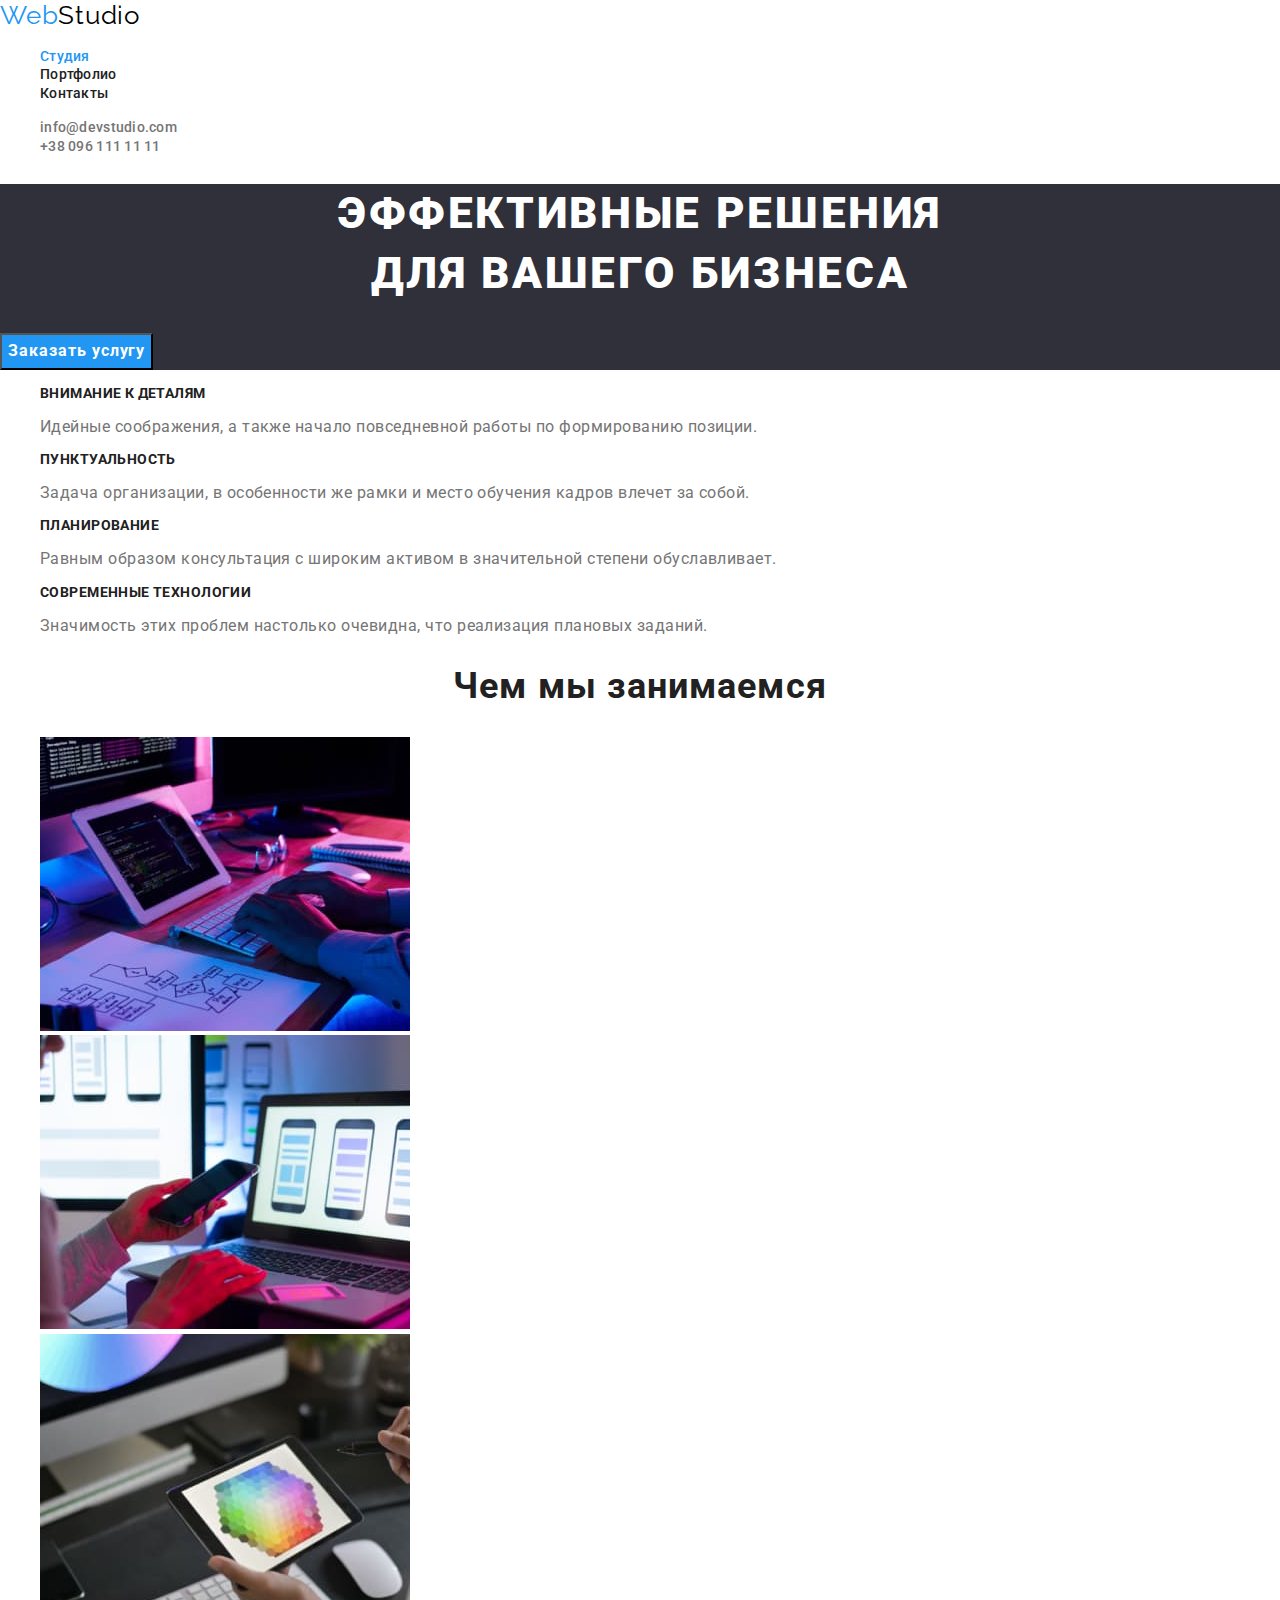
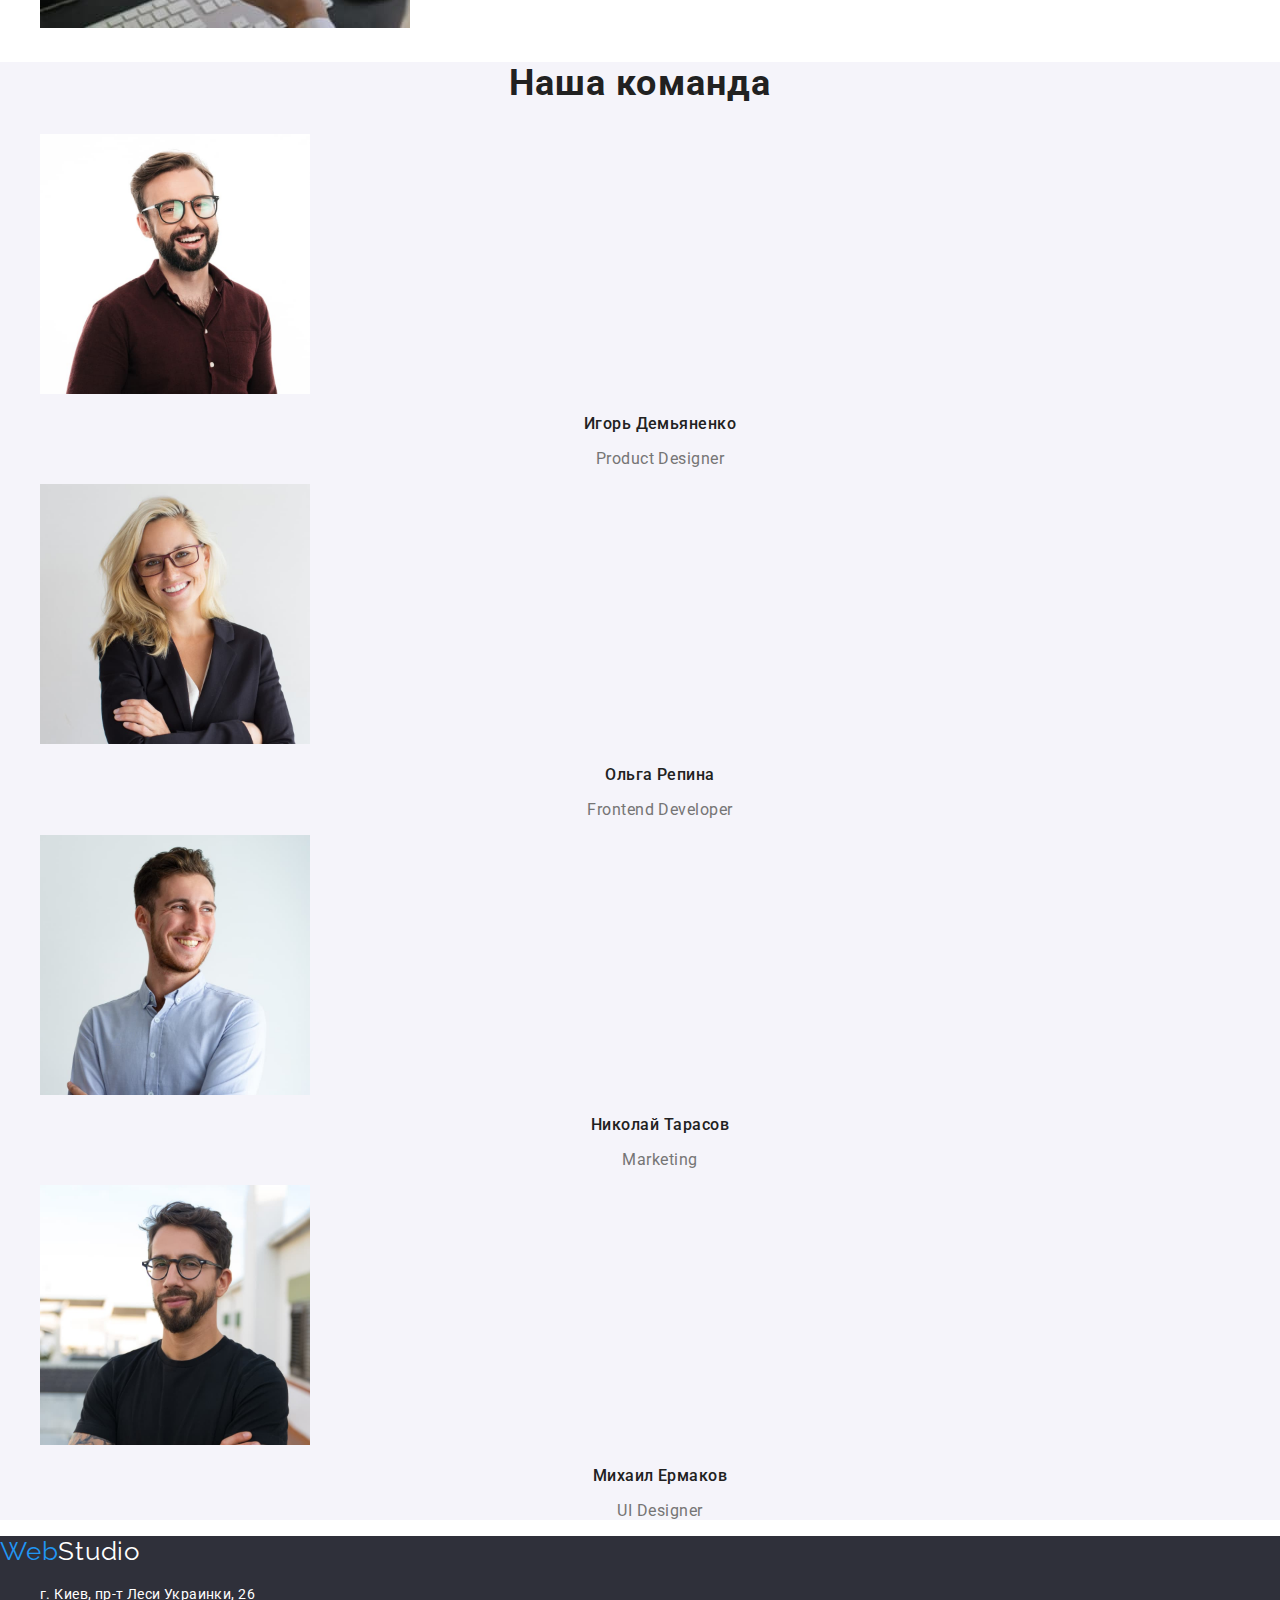
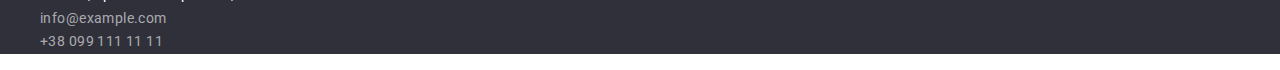
==== index.html @ 6eeeb487 "Перенесено файли із репозиторію  goit-markup-hw-02" ====
<!DOCTYPE html>
<html lang="ru">
  <head>
    <meta charset="UTF-8" />
    <meta http-equiv="X-UA-Compatible" content="IE=edge" />
    <meta name="viewport" content="width=device-width, initial-scale=1.0" />
    <title>Main Page</title>
    <link rel="preconnect" href="https://fonts.gstatic.com" />
    <link
      href="https://fonts.googleapis.com/css2?family=Raleway:wght@700&family=Roboto:wght@400;500;700;900&display=swap"
      rel="stylesheet"
    />
    <link
      rel="stylesheet"
      href="https://cdnjs.cloudflare.com/ajax/libs/modern-normalize/1.0.0/modern-normalize.min.css"
    />
    <link rel="stylesheet" href="./css/styles.css" />
  </head>
  <body>
    <!-- Верхняя линия - Шапка -->
    <header class="nav-header">
      <nav>
        <a href="./index.html" class="link-logo" lang="en">Web<span class="logo-header">Studio</span></a>

        <ul class="list">
          <li><a class="link-nav current" href="">Студия</a></li>
          <li><a class="link-nav" href="./portfolio.html">Портфолио</a></li>
          <li><a class="link-nav" href="">Контакты</a></li>
        </ul>
      </nav>

      <ul class="list">
        <li><a class="link-header" href="mailto:info@devstudio.com">info@devstudio.com</a></li>
        <li><a class="link-header" href="tel:+380961111111">+38 096 111 11 11</a></li>
      </ul>
    </header>
    <main>
      <!-- Герой -->
      <section class="hero-section">
        <h1 class="hero-title">Эффективные решения<br /><span class="white-space">для вашего бизнеса</span></h1>
        <button class="studio-button" type="button">Заказать услугу</button>
      </section>

      <!-- Особенности -->
      <section class="features-section">
        <h2 class="visually-hidden">Особенности</h2>
        <ul class="list">
          <li>
            <h3 class="features-list-title">Внимание к деталям</h3>
            <p class="features-text">
              Идейные соображения, а также начало повседневной работы по формированию позиции.
            </p>
          </li>
          <li>
            <h3 class="features-list-title">Пунктуальность</h3>
            <p class="features-text">
              Задача организации, в особенности же рамки и место обучения кадров влечет за собой.
            </p>
          </li>
          <li>
            <h3 class="features-list-title">Планирование</h3>
            <p class="features-text">
              Равным образом консультация с широким активом в значительной степени обуславливает.
            </p>
          </li>
          <li>
            <h3 class="features-list-title">Современные технологии</h3>
            <p class="features-text">Значимость этих проблем настолько очевидна, что реализация плановых заданий.</p>
          </li>
        </ul>
      </section>

      <!-- Чем мы занимаемся -->
      <section class="work-section">
        <h2 class="work-title">Чем мы занимаемся</h2>
        <ul class="list">
          <li>
            <img src="./images/about/box1.jpg" alt="Пишем программы" width="370" />
          </li>
          <li>
            <img src="./images/about/box2.jpg" alt="Тестируем программы" width="370" />
          </li>
          <li>
            <img src="./images/about/box3.jpg" alt="Внедряем программы в эксплуатацию" width="370" />
          </li>
        </ul>
      </section>

      <!-- Наша команда -->
      <section class="team-section">
        <h2 class="team-title">Наша команда</h2>
        <ul class="list">
          <li>
            <img src="./images/team/product_designer_igor.jpg" alt="Игорь Демьяненко Product Designer" width="270" />
            <h3 class="team-title-list">Игорь Демьяненкo</h3>
            <p class="team-text">Product Designer</p>
          </li>
          <li>
            <img src="./images/team/frontend_developer_olga.jpg" alt="Ольга Репина Frontend Developer" width="270" />
            <h3 class="team-title-list">Ольга Репина</h3>
            <p class="team-text">Frontend Developer</p>
          </li>
          <li>
            <img src="./images/team/marketing_nikolay.jpg" alt="Николай Тарасов Marketing" width="270" />
            <h3 class="team-title-list">Николай Тарасов</h3>
            <p class="team-text">Marketing</p>
          </li>
          <li>
            <img src="./images/team/ui_designer_mihail.jpg" alt="Михаил Ермаков UI Designer" width="270" />
            <h3 class="team-title-list">Михаил Ермаков</h3>
            <p class="team-text">UI Designer</p>
          </li>
        </ul>
      </section>
    </main>
    <!-- Подвал -->
    <footer class="footer">
      <a href="./index.html" class="link-logo" lang="en">Web<span class="logo-footer">Studio</span></a>
      <address>
        <ul class="list">
          <li>
            <a class="address" href="https://goo.gl/maps/Poxogy9ZwxsRHQay8" target="_blank"
              >г. Киев, пр-т Леси Украинки, 26</a
            >
          </li>
          <li><a class="link-footer" href="mailto:info@example.com">info@example.com</a></li>
          <li><a class="link-footer" href="tel:+380991111111">+38 099 111 11 11</a></li>
        </ul>
      </address>
    </footer>
  </body>
</html>
---- css/styles.css ----
:root {
  --main-text-cl: #757575;
  --title-text-cl: #212121;
  --logo-text-cl: #000000;
  --alt-text-cl: #ffffff;
  --secondary-text-cl: rgba(255, 255, 255, 0.6);
  --accent-cl: #2196f3;

  --primary-bg-cl: #ffffff;
  --accent-bg-cl: #f5f4fa;
  --black-bg-cl: #2f303a;

  --main-font: 'Roboto', sans-serif;
  --logo-font: 'Raleway', sans-serif;
}

body {
  font-family: var(--main-font);
  /* font-size: 14px;
  line-height: 1.71; */
  letter-spacing: 0.03em;
  color: var(--main-text-cl);
  background-color: var(--primary-bg-color);
}

/* Верхняя линия - Шапка */
.nav-header {
  background-color: var(--primary-bg-cl);
}

.link-logo {
  font-family: var(--logo-font);
  font-size: 26px;
  line-height: 1.19;
  letter-spacing: 0.03em;
  text-decoration: none;
  color: var(--accent-cl);
}

.logo-header {
  color: var(--logo-text-cl);
}

.logo-footer {
  color: var(--alt-text-cl);
}

.list {
  list-style: none;
}

.link-nav,
.link-header {
  font-weight: 500;
  font-size: 14px;
  line-height: 1.14;
  letter-spacing: 0.02em;
  color: var(--title-text-cl);
  text-decoration: none;
}

.link-header {
  color: var(--main-text-cl);
}

.link-nav:hover,
.link-nav:focus,
.link-header:hover,
.link-header:focus {
  color: var(--accent-cl);
}

.list .link-nav.current {
  color: var(--accent-cl);
}

/* Герой */
.hero-section {
  background-color: var(--black-bg-cl);
}

.hero-title {
  font-weight: 900;
  font-size: 44px;
  line-height: 1.36;
  text-align: center;
  letter-spacing: 0.06em;
  text-transform: uppercase;
  color: var(--alt-text-cl);
}

.white-space {
  white-space: nowrap;
}

.studio-button {
  font-family: inherit;
  font-weight: 700;
  font-size: 16px;
  line-height: 1.88;
  display: flex;
  align-items: center;
  text-align: center;
  letter-spacing: 0.06em;
  color: var(--alt-text-cl);
  background-color: var(--accent-cl);
  cursor: pointer;
}

/* Особенности */

.visually-hidden {
  position: absolute !important;
  clip: rect(1px 1px 1px 1px);
  clip: rect(1px, 1px, 1px, 1px);
  padding: 0 !important;
  border: 0 !important;
  height: 1px !important;
  width: 1px !important;
  overflow: hidden;
}

.features-list-title {
  font-weight: 700;
  font-size: 14px;
  line-height: 1.14;
  letter-spacing: 0.03em;
  color: var(--title-text-cl);
  text-transform: uppercase;
}
.text1 {
  font-weight: 400;
  font-size: 14px;
  line-height: 1.71;
  letter-spacing: 0.03em;
  color: var(--main-text-cl);
}

/* Чем мы занимаемся */

.work-title,
.team-title {
  font-weight: 700;
  font-size: 36px;
  line-height: 1.17;
  text-align: center;
  letter-spacing: 0.03em;
  color: var(--title-text-cl);
}

/* Наша команда */
.team-section {
  background-color: var(--accent-bg-cl);
}

.team-title-list {
  font-weight: 500;
  font-size: 16px;
  line-height: 1.19;
  text-align: center;
  letter-spacing: 0.03em;
  color: var(--title-text-cl);
}

.team-text {
  font-size: 16px;
  line-height: 1.19;
  text-align: center;
  letter-spacing: 0.03em;
  color: var(--main-text-cl);
}

/* Подвал */
.footer {
  background-color: var(--black-bg-cl);
}

.address {
  font-style: normal;
  font-weight: 400;
  font-size: 14px;
  line-height: 1.71;
  letter-spacing: 0.03em;
  color: var(--alt-text-cl);
  text-decoration: none;
}

.address:hover,
.address:focus {
  color: var(--accent-cl);
}

.link-footer {
  font-style: normal;
  font-weight: 400;
  font-size: 14px;
  line-height: 1.71;
  letter-spacing: 0.03em;
  color: rgba(255, 255, 255, 0.6);
  text-decoration: none;
}

.link-footer:hover,
.link-footer:focus {
  color: var(--accent-cl);
}

/* PORTFOLIO */
.name-work {
  font-weight: 700;
  font-size: 18px;
  line-height: 2;
  letter-spacing: 0.06em;
  color: var(--title-text-cl);
}

.portfolio-name {
  font-weight: 400;
  font-size: 16px;
  line-height: 1.9;
  letter-spacing: 0.03em;
  color: var(--main-text-cl);
}

.button-portfolio {
  font-weight: 500;
  font-size: 16px;
  line-height: 1.63;
  text-align: center;
  letter-spacing: 0.03em;
  color: var(--title-text-cl);
  background-color: var(--accent-bg-cl);
  cursor: pointer;
}

.list .button-portfolio.actively {
  color: var(--alt-text-cl);
  background-color: var(--accent-cl);
}

.button-portfolio:hover,
.button-portfolio:focus {
  background-color: var(--accent-cl);
  color: var(--alt-text-cl);
}
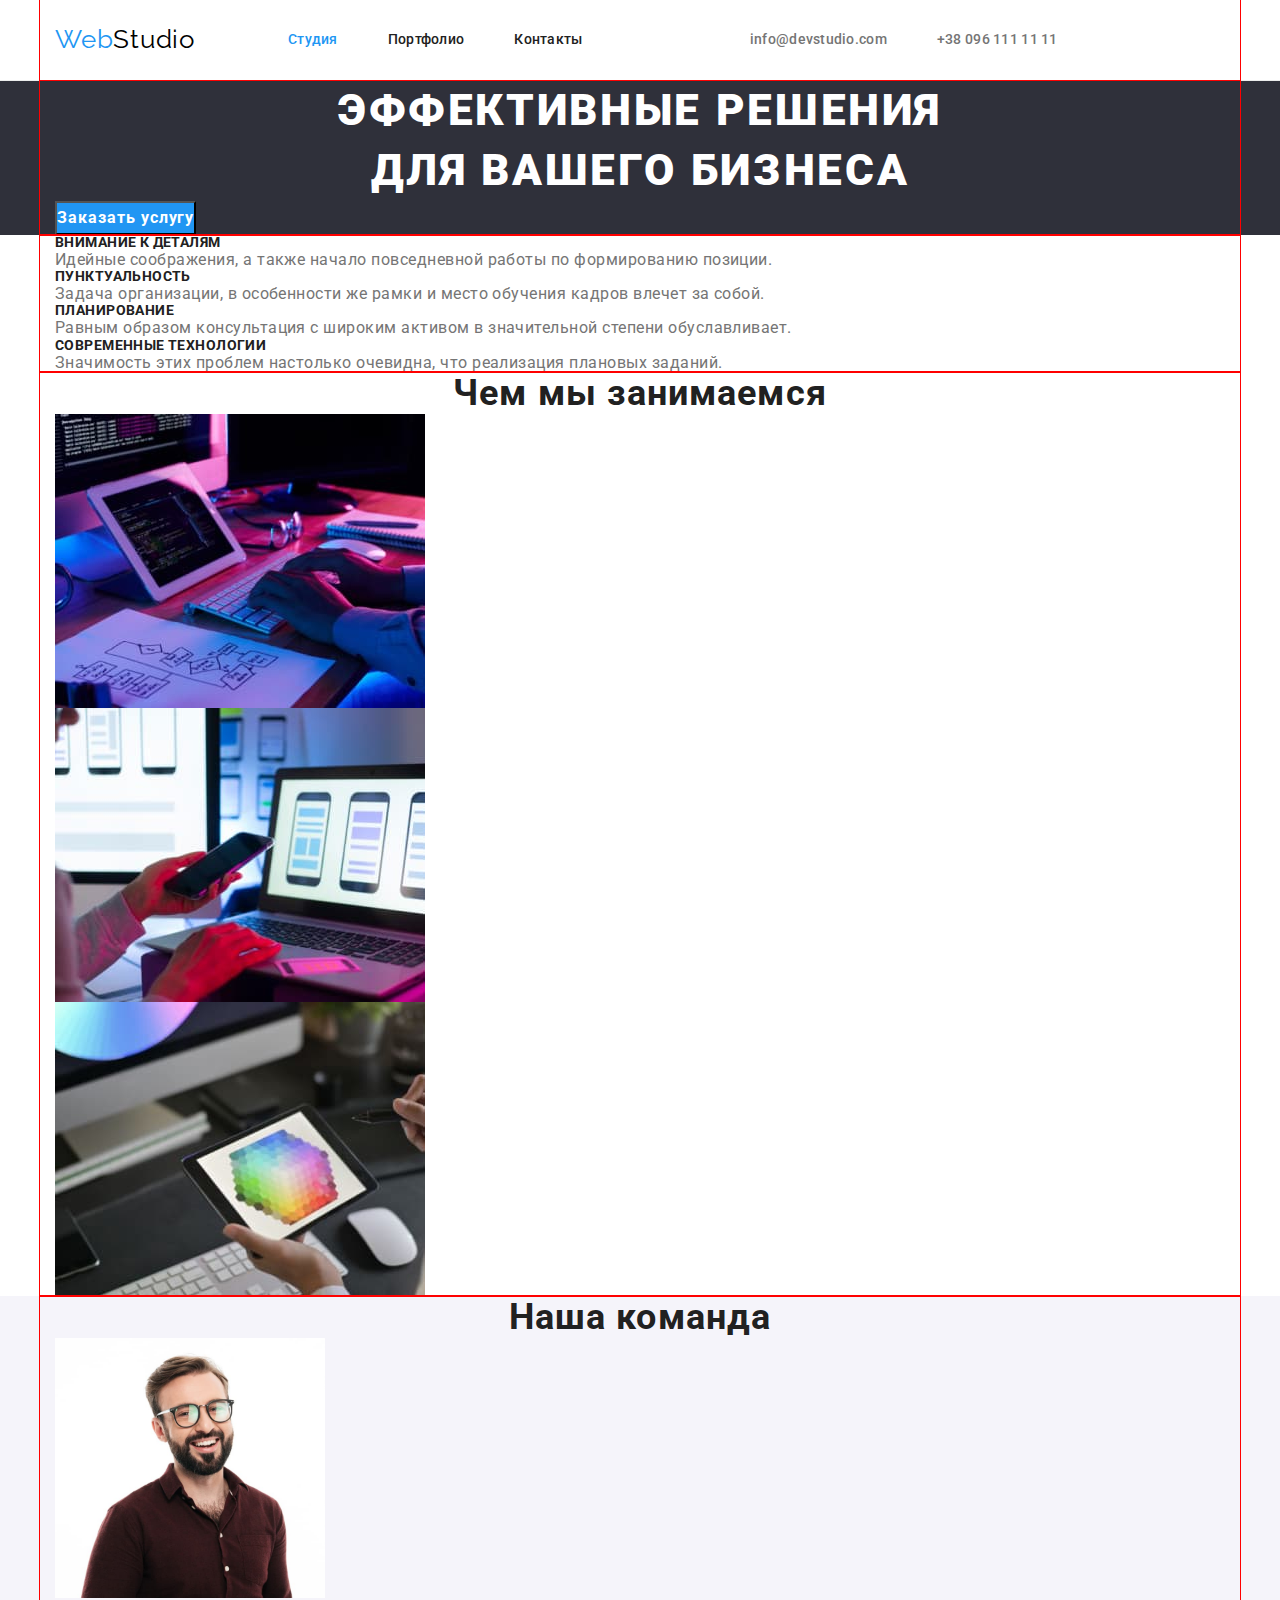
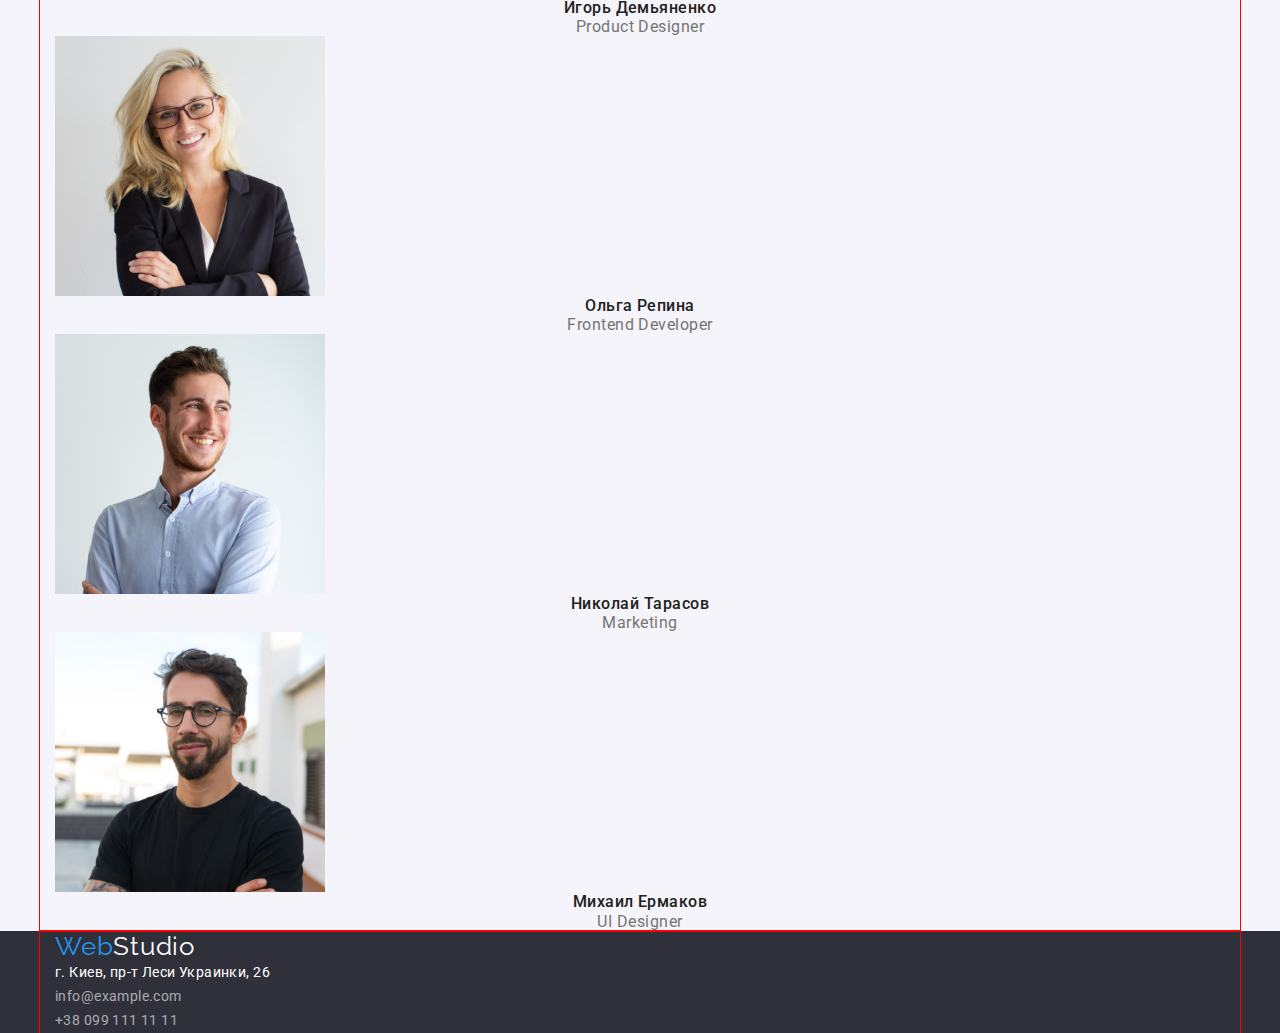
==== commit 05c0087b: "Внесено зміни у секцію header." ====
--- a/index.html
+++ b/index.html
@@ -16,117 +16,131 @@
     />
     <link rel="stylesheet" href="./css/styles.css" />
   </head>
+
   <body>
-    <!-- Верхняя линия - Шапка -->
+    <!-- ВЕРХНЯЯ ЛИНИЯ - ШАПКА -->
     <header class="nav-header">
-      <nav>
+      <div class="container main-nav">
         <a href="./index.html" class="link-logo" lang="en">Web<span class="logo-header">Studio</span></a>
 
-        <ul class="list">
-          <li><a class="link-nav current" href="">Студия</a></li>
-          <li><a class="link-nav" href="./portfolio.html">Портфолио</a></li>
-          <li><a class="link-nav" href="">Контакты</a></li>
+        <nav>
+          <ul class="list site-nav">
+            <li class="item"><a class="link-nav current" href="">Студия</a></li>
+            <li class="item"><a class="link-nav" href="./portfolio.html">Портфолио</a></li>
+            <li class="item"><a class="link-nav" href="">Контакты</a></li>
+          </ul>
+        </nav>
+
+        <ul class="list list-contact">
+          <li class="item"><a class="link-header" href="mailto:info@devstudio.com">info@devstudio.com</a></li>
+          <li class="item"><a class="link-header" href="tel:+380961111111">+38 096 111 11 11</a></li>
         </ul>
-      </nav>
+      </div>
+    </header>
 
-      <ul class="list">
-        <li><a class="link-header" href="mailto:info@devstudio.com">info@devstudio.com</a></li>
-        <li><a class="link-header" href="tel:+380961111111">+38 096 111 11 11</a></li>
-      </ul>
-    </header>
     <main>
       <!-- Герой -->
       <section class="hero-section">
-        <h1 class="hero-title">Эффективные решения<br /><span class="white-space">для вашего бизнеса</span></h1>
-        <button class="studio-button" type="button">Заказать услугу</button>
+        <div class="container">
+          <h1 class="hero-title">Эффективные решения<br /><span class="white-space">для вашего бизнеса</span></h1>
+          <button class="studio-button" type="button">Заказать услугу</button>
+        </div>
       </section>
 
       <!-- Особенности -->
       <section class="features-section">
-        <h2 class="visually-hidden">Особенности</h2>
-        <ul class="list">
-          <li>
-            <h3 class="features-list-title">Внимание к деталям</h3>
-            <p class="features-text">
-              Идейные соображения, а также начало повседневной работы по формированию позиции.
-            </p>
-          </li>
-          <li>
-            <h3 class="features-list-title">Пунктуальность</h3>
-            <p class="features-text">
-              Задача организации, в особенности же рамки и место обучения кадров влечет за собой.
-            </p>
-          </li>
-          <li>
-            <h3 class="features-list-title">Планирование</h3>
-            <p class="features-text">
-              Равным образом консультация с широким активом в значительной степени обуславливает.
-            </p>
-          </li>
-          <li>
-            <h3 class="features-list-title">Современные технологии</h3>
-            <p class="features-text">Значимость этих проблем настолько очевидна, что реализация плановых заданий.</p>
-          </li>
-        </ul>
+        <div class="container">
+          <h2 class="visually-hidden">Особенности</h2>
+          <ul class="list">
+            <li>
+              <h3 class="features-list-title">Внимание к деталям</h3>
+              <p class="features-text">
+                Идейные соображения, а также начало повседневной работы по формированию позиции.
+              </p>
+            </li>
+            <li>
+              <h3 class="features-list-title">Пунктуальность</h3>
+              <p class="features-text">
+                Задача организации, в особенности же рамки и место обучения кадров влечет за собой.
+              </p>
+            </li>
+            <li>
+              <h3 class="features-list-title">Планирование</h3>
+              <p class="features-text">
+                Равным образом консультация с широким активом в значительной степени обуславливает.
+              </p>
+            </li>
+            <li>
+              <h3 class="features-list-title">Современные технологии</h3>
+              <p class="features-text">Значимость этих проблем настолько очевидна, что реализация плановых заданий.</p>
+            </li>
+          </ul>
+        </div>
       </section>
 
       <!-- Чем мы занимаемся -->
       <section class="work-section">
-        <h2 class="work-title">Чем мы занимаемся</h2>
-        <ul class="list">
-          <li>
-            <img src="./images/about/box1.jpg" alt="Пишем программы" width="370" />
-          </li>
-          <li>
-            <img src="./images/about/box2.jpg" alt="Тестируем программы" width="370" />
-          </li>
-          <li>
-            <img src="./images/about/box3.jpg" alt="Внедряем программы в эксплуатацию" width="370" />
-          </li>
-        </ul>
+        <div class="container">
+          <h2 class="work-title">Чем мы занимаемся</h2>
+          <ul class="list">
+            <li>
+              <img src="./images/about/box1.jpg" alt="Пишем программы" width="370" />
+            </li>
+            <li>
+              <img src="./images/about/box2.jpg" alt="Тестируем программы" width="370" />
+            </li>
+            <li>
+              <img src="./images/about/box3.jpg" alt="Внедряем программы в эксплуатацию" width="370" />
+            </li>
+          </ul>
+        </div>
       </section>
 
       <!-- Наша команда -->
       <section class="team-section">
-        <h2 class="team-title">Наша команда</h2>
-        <ul class="list">
-          <li>
-            <img src="./images/team/product_designer_igor.jpg" alt="Игорь Демьяненко Product Designer" width="270" />
-            <h3 class="team-title-list">Игорь Демьяненкo</h3>
-            <p class="team-text">Product Designer</p>
-          </li>
-          <li>
-            <img src="./images/team/frontend_developer_olga.jpg" alt="Ольга Репина Frontend Developer" width="270" />
-            <h3 class="team-title-list">Ольга Репина</h3>
-            <p class="team-text">Frontend Developer</p>
-          </li>
-          <li>
-            <img src="./images/team/marketing_nikolay.jpg" alt="Николай Тарасов Marketing" width="270" />
-            <h3 class="team-title-list">Николай Тарасов</h3>
-            <p class="team-text">Marketing</p>
-          </li>
-          <li>
-            <img src="./images/team/ui_designer_mihail.jpg" alt="Михаил Ермаков UI Designer" width="270" />
-            <h3 class="team-title-list">Михаил Ермаков</h3>
-            <p class="team-text">UI Designer</p>
-          </li>
-        </ul>
+        <div class="container">
+          <h2 class="team-title">Наша команда</h2>
+          <ul class="list">
+            <li>
+              <img src="./images/team/product_designer_igor.jpg" alt="Игорь Демьяненко Product Designer" width="270" />
+              <h3 class="team-title-list">Игорь Демьяненкo</h3>
+              <p class="team-text">Product Designer</p>
+            </li>
+            <li>
+              <img src="./images/team/frontend_developer_olga.jpg" alt="Ольга Репина Frontend Developer" width="270" />
+              <h3 class="team-title-list">Ольга Репина</h3>
+              <p class="team-text">Frontend Developer</p>
+            </li>
+            <li>
+              <img src="./images/team/marketing_nikolay.jpg" alt="Николай Тарасов Marketing" width="270" />
+              <h3 class="team-title-list">Николай Тарасов</h3>
+              <p class="team-text">Marketing</p>
+            </li>
+            <li>
+              <img src="./images/team/ui_designer_mihail.jpg" alt="Михаил Ермаков UI Designer" width="270" />
+              <h3 class="team-title-list">Михаил Ермаков</h3>
+              <p class="team-text">UI Designer</p>
+            </li>
+          </ul>
+        </div>
       </section>
     </main>
     <!-- Подвал -->
     <footer class="footer">
-      <a href="./index.html" class="link-logo" lang="en">Web<span class="logo-footer">Studio</span></a>
-      <address>
-        <ul class="list">
-          <li>
-            <a class="address" href="https://goo.gl/maps/Poxogy9ZwxsRHQay8" target="_blank"
-              >г. Киев, пр-т Леси Украинки, 26</a
-            >
-          </li>
-          <li><a class="link-footer" href="mailto:info@example.com">info@example.com</a></li>
-          <li><a class="link-footer" href="tel:+380991111111">+38 099 111 11 11</a></li>
-        </ul>
-      </address>
+      <div class="container">
+        <a href="./index.html" class="link-logo" lang="en">Web<span class="logo-footer">Studio</span></a>
+        <address>
+          <ul class="list">
+            <li>
+              <a class="address" href="https://goo.gl/maps/Poxogy9ZwxsRHQay8" target="_blank"
+                >г. Киев, пр-т Леси Украинки, 26</a
+              >
+            </li>
+            <li><a class="link-footer" href="mailto:info@example.com">info@example.com</a></li>
+            <li><a class="link-footer" href="tel:+380991111111">+38 099 111 11 11</a></li>
+          </ul>
+        </address>
+      </div>
     </footer>
   </body>
 </html>
--- a/css/styles.css
+++ b/css/styles.css
@@ -10,6 +10,8 @@
   --accent-bg-cl: #f5f4fa;
   --black-bg-cl: #2f303a;
 
+  --border-header-box: #ececec;
+
   --main-font: 'Roboto', sans-serif;
   --logo-font: 'Raleway', sans-serif;
 }
@@ -20,12 +22,103 @@
   line-height: 1.71; */
   letter-spacing: 0.03em;
   color: var(--main-text-cl);
-  background-color: var(--primary-bg-color);
-}
-
-/* Верхняя линия - Шапка */
+  background-color: var(--primary-bg-cl);
+}
+
+html {
+  box-sizing: border-box;
+}
+
+*,
+*::after,
+*::before {
+  box-sizing: inherit;
+  padding: 0;
+  margin: 0;
+}
+
+h1,
+h2,
+h3,
+h4,
+h5,
+h6,
+p {
+  margin: 0;
+}
+
+.list {
+  list-style: none;
+}
+
+img {
+  display: block;
+  max-width: 100%;
+  height: auto;
+}
+
+.container {
+  width: 1200px;
+  padding-left: 15px;
+  padding-right: 15px;
+  margin-left: auto;
+  margin-right: auto;
+  outline: 1px solid red;
+}
+
+/* ВЕРХНЯЯ ЛИНИЯ - ШАПКА - HEADER */
 .nav-header {
   background-color: var(--primary-bg-cl);
+  border-bottom: 1px solid var(--border-header-box);
+}
+
+.main-nav {
+  display: flex;
+  align-items: center;
+}
+
+.site-nav {
+  display: flex;
+  margin-left: 93px;
+  align-items: center;
+}
+
+/* 1-й спосіб відступу елементів один від одного */
+/* .site-nav .item:not(:last-child) {
+  margin-right: 50px;
+} */
+
+/* 2-й спосіб відступу елементів один від одного */
+.site-nav .item + .item {
+  margin-left: 50px;
+}
+
+.site-nav .link-nav {
+  display: block;
+  padding-top: 32px;
+  padding-bottom: 32px;
+}
+
+.list-contact {
+  display: flex;
+  align-items: center;
+  margin: auto;
+}
+
+/* 1-й спосіб відступу елементів один від одного */
+/* .list-contact .item:not(:last-child) {
+  margin-right: 50px;
+} */
+
+/* 2-й спосіб відступу елементів один від одного */
+.list-contact .item + .item {
+  margin-left: 50px;
+}
+
+.list-contact .link-header {
+  display: block;
+  padding-top: 32px;
+  padding-bottom: 32px;
 }
 
 .link-logo {
@@ -35,6 +128,8 @@
   letter-spacing: 0.03em;
   text-decoration: none;
   color: var(--accent-cl);
+  padding-top: 24px;
+  padding-bottom: 25px;
 }
 
 .logo-header {
@@ -43,10 +138,6 @@
 
 .logo-footer {
   color: var(--alt-text-cl);
-}
-
-.list {
-  list-style: none;
 }
 
 .link-nav,
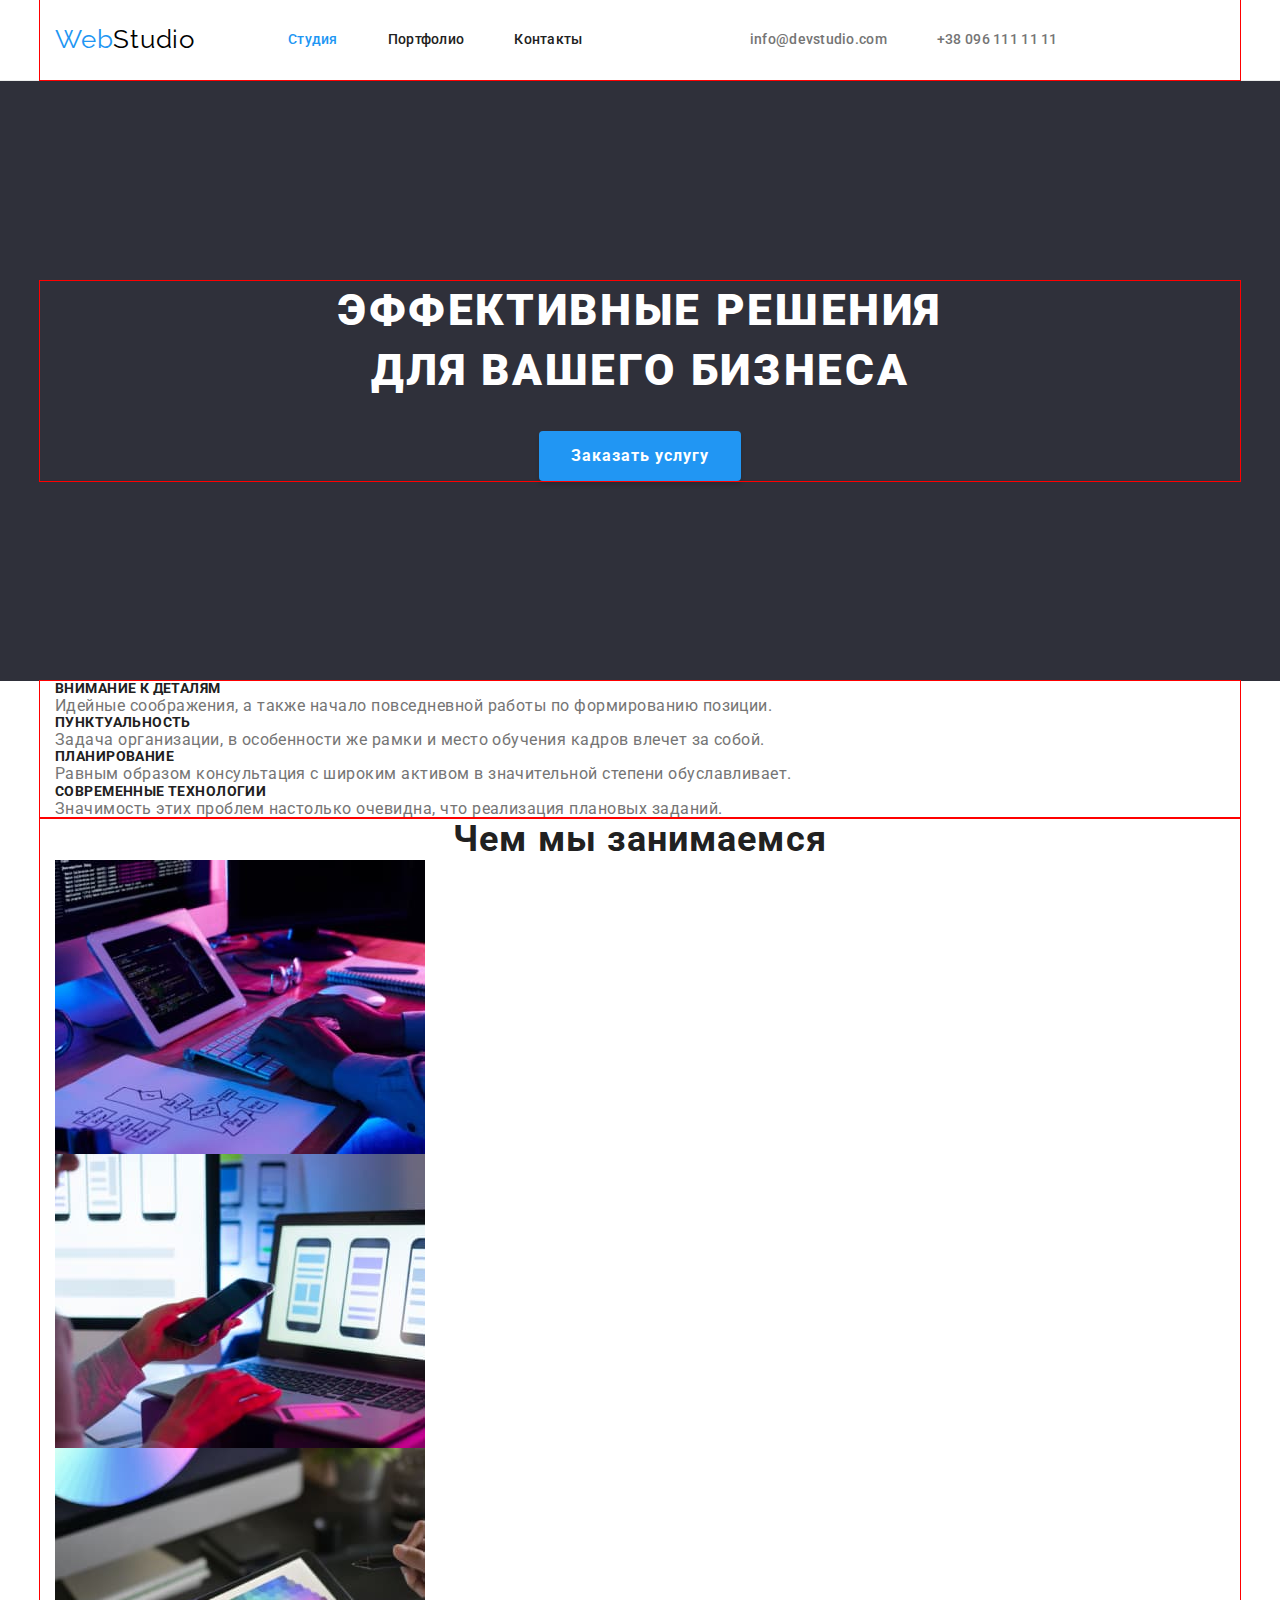
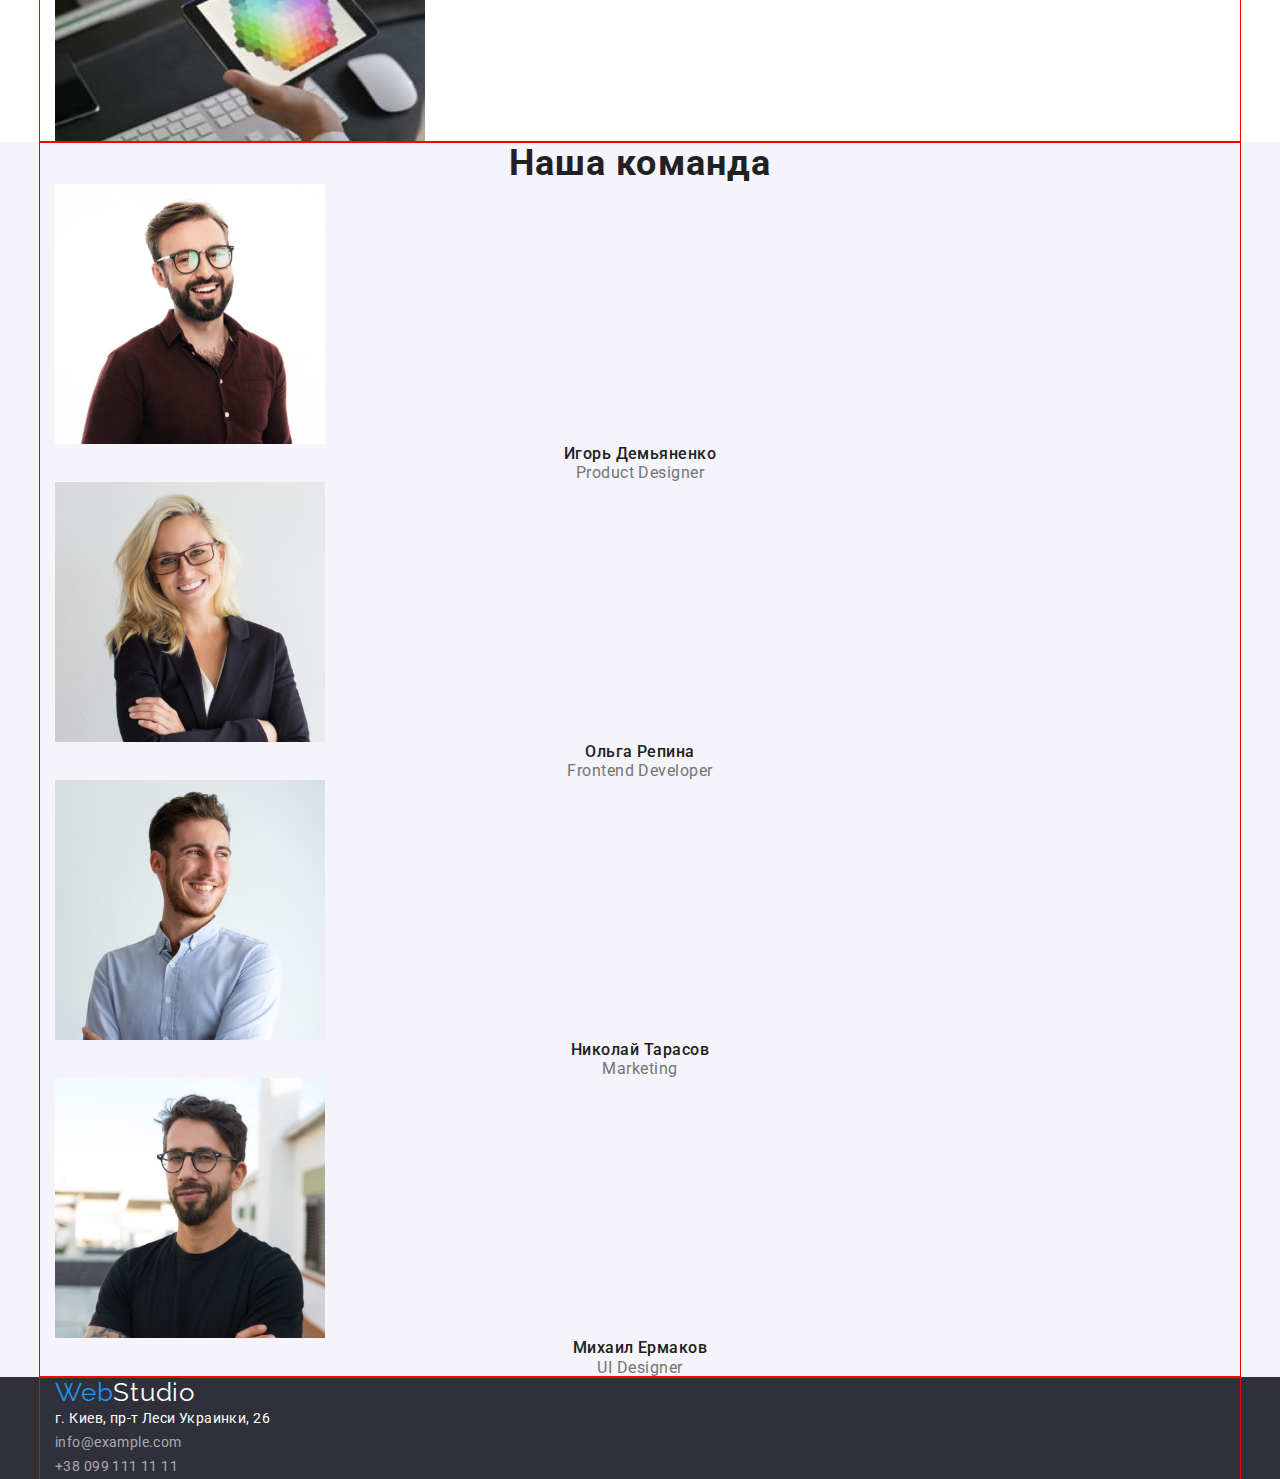
==== commit e999984d: "Внесено зміни до секції HERO" ====
--- a/index.html
+++ b/index.html
@@ -18,7 +18,7 @@
   </head>
 
   <body>
-    <!-- ВЕРХНЯЯ ЛИНИЯ - ШАПКА -->
+    <!-- ВЕРХНЯЯ ЛИНИЯ -->
     <header class="nav-header">
       <div class="container main-nav">
         <a href="./index.html" class="link-logo" lang="en">Web<span class="logo-header">Studio</span></a>
@@ -39,15 +39,15 @@
     </header>
 
     <main>
-      <!-- Герой -->
+      <!-- ШАПКА - ГЕРОЙ  -->
       <section class="hero-section">
         <div class="container">
-          <h1 class="hero-title">Эффективные решения<br /><span class="white-space">для вашего бизнеса</span></h1>
+          <h1 class="hero-title">Эффективные решения для вашего бизнеса</h1>
           <button class="studio-button" type="button">Заказать услугу</button>
         </div>
       </section>
 
-      <!-- Особенности -->
+      <!-- ОСОБЕННОСТИ -->
       <section class="features-section">
         <div class="container">
           <h2 class="visually-hidden">Особенности</h2>
--- a/css/styles.css
+++ b/css/styles.css
@@ -11,6 +11,10 @@
   --black-bg-cl: #2f303a;
 
   --border-header-box: #ececec;
+
+  --padding-section: 94px;
+  --margin-left-li: 30px;
+  --padding-footer: 60px;
 
   --main-font: 'Roboto', sans-serif;
   --logo-font: 'Raleway', sans-serif;
@@ -66,7 +70,7 @@
   outline: 1px solid red;
 }
 
-/* ВЕРХНЯЯ ЛИНИЯ - ШАПКА - HEADER */
+/* ВЕРХНЯЯ ЛИНИЯ - HEADER */
 .nav-header {
   background-color: var(--primary-bg-cl);
   border-bottom: 1px solid var(--border-header-box);
@@ -165,12 +169,19 @@
   color: var(--accent-cl);
 }
 
-/* Герой */
+/* ШАПКА - ГЕРОЙ -HERO */
 .hero-section {
   background-color: var(--black-bg-cl);
+  padding-top: 200px;
+  padding-bottom: 200px;
 }
 
 .hero-title {
+  max-width: 692px;
+  margin-left: auto;
+  margin-right: auto;
+  margin-bottom: 30px;
+
   font-weight: 900;
   font-size: 44px;
   line-height: 1.36;
@@ -180,10 +191,6 @@
   color: var(--alt-text-cl);
 }
 
-.white-space {
-  white-space: nowrap;
-}
-
 .studio-button {
   font-family: inherit;
   font-weight: 700;
@@ -196,6 +203,13 @@
   color: var(--alt-text-cl);
   background-color: var(--accent-cl);
   cursor: pointer;
+
+  padding: 10px 32px;
+  margin-left: auto;
+  margin-right: auto;
+  border: none;
+  border-radius: 4px;
+  box-shadow: 0px 4px 4px rgba(0, 0, 0, 0.15);
 }
 
 /* Особенности */
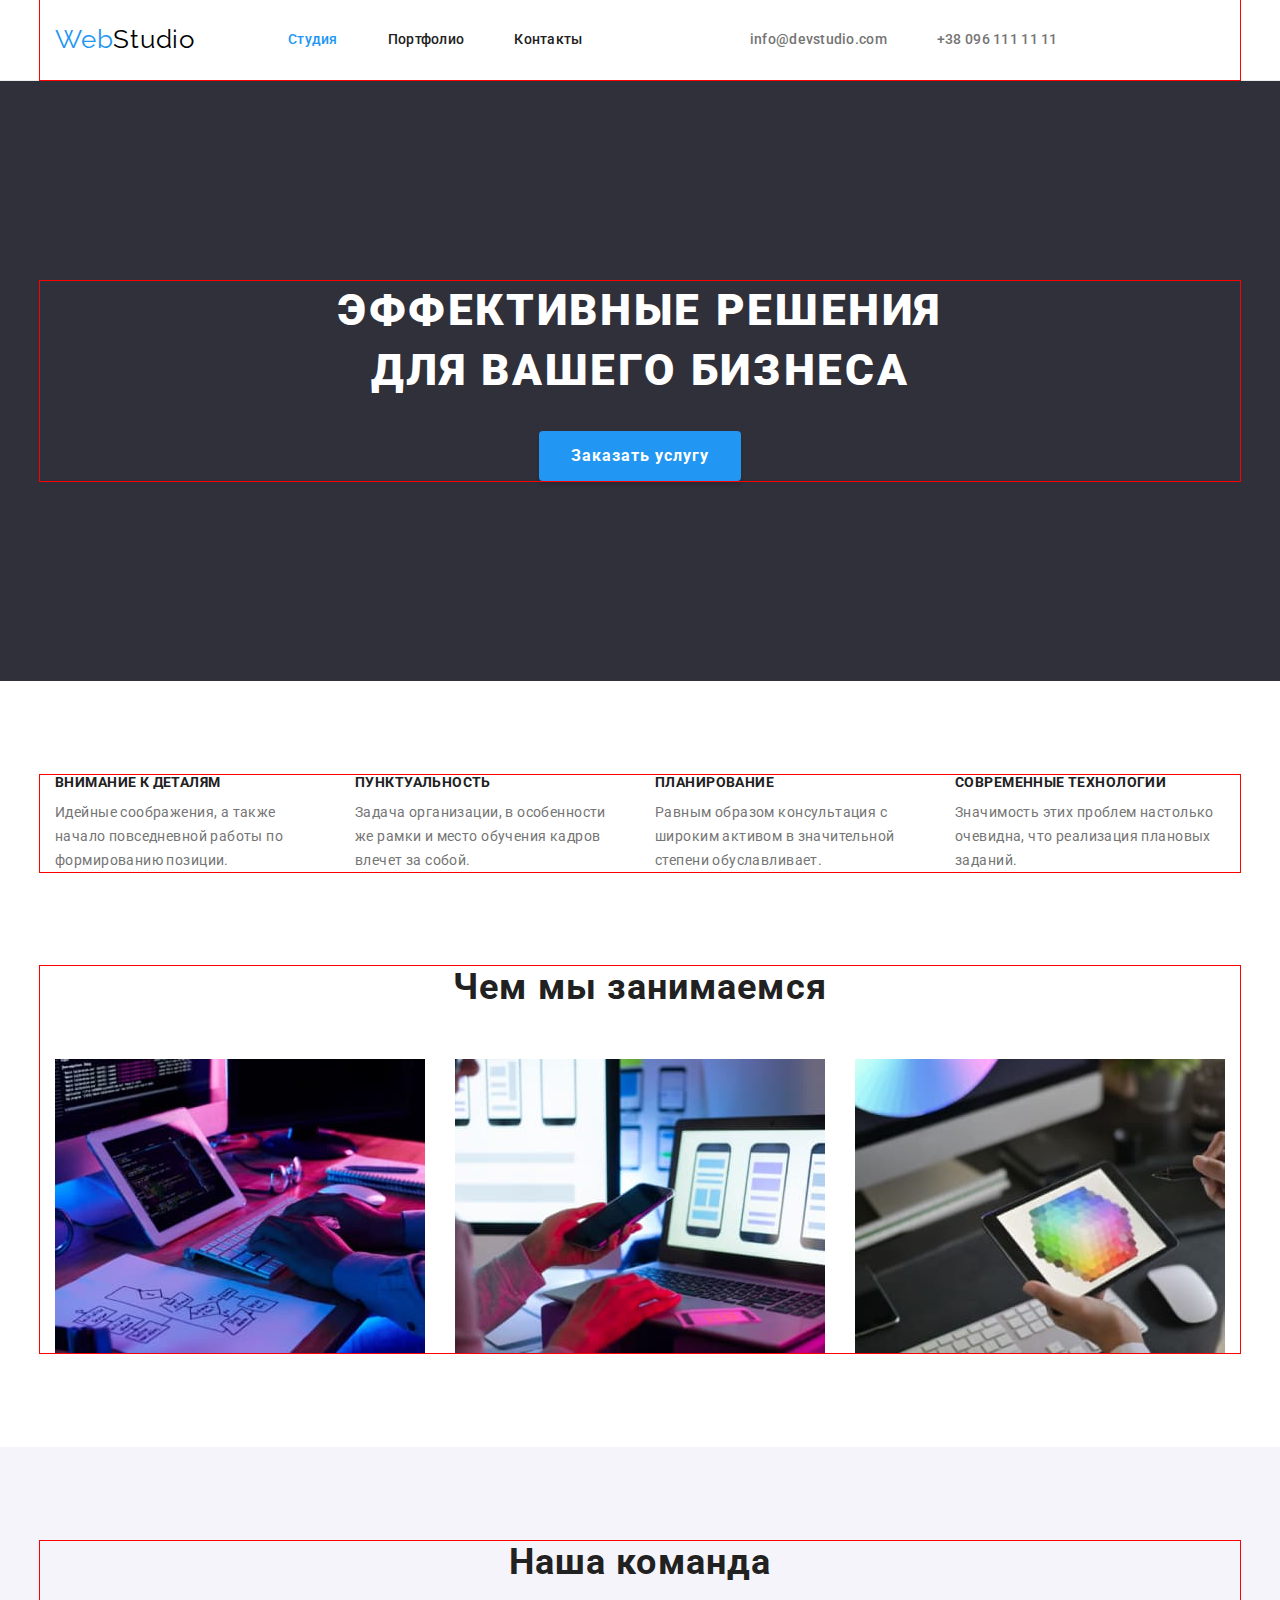
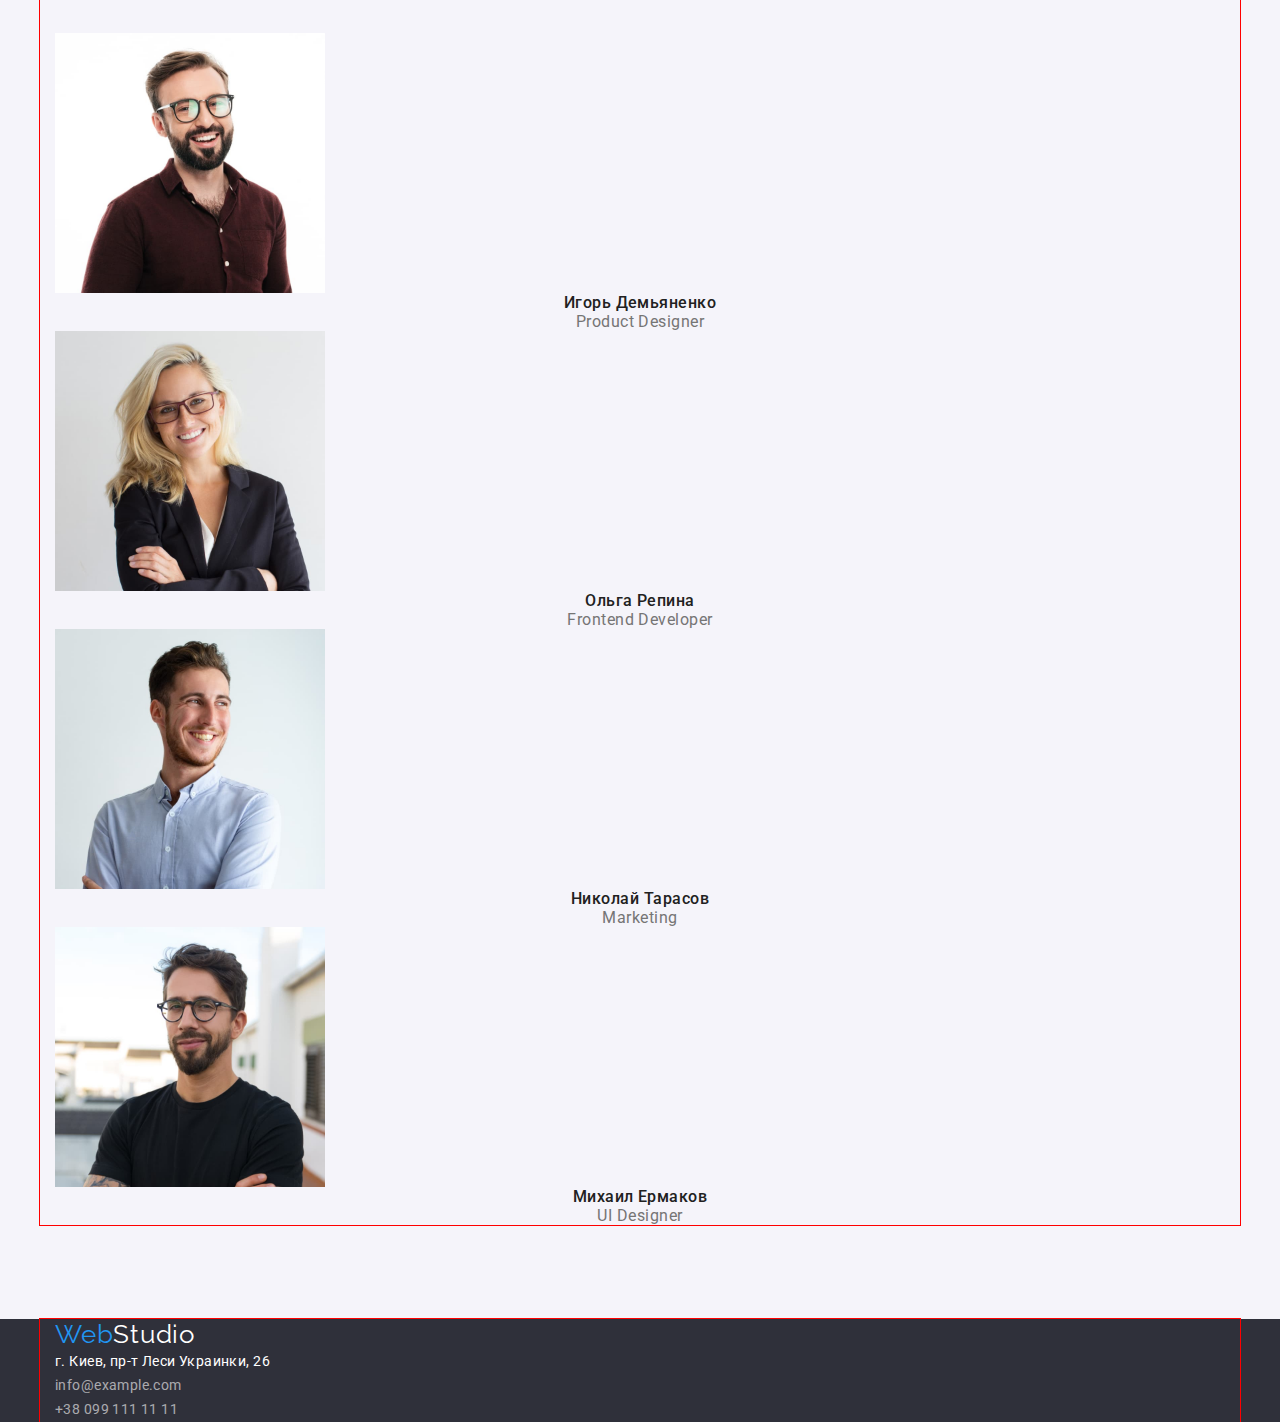
==== commit 3961563c: "Внесено зміни в секцію "Чем мы занимаемся"" ====
--- a/index.html
+++ b/index.html
@@ -51,26 +51,26 @@
       <section class="features-section">
         <div class="container">
           <h2 class="visually-hidden">Особенности</h2>
-          <ul class="list">
-            <li>
+          <ul class="list card-set">
+            <li class="item">
               <h3 class="features-list-title">Внимание к деталям</h3>
               <p class="features-text">
                 Идейные соображения, а также начало повседневной работы по формированию позиции.
               </p>
             </li>
-            <li>
+            <li class="item">
               <h3 class="features-list-title">Пунктуальность</h3>
               <p class="features-text">
                 Задача организации, в особенности же рамки и место обучения кадров влечет за собой.
               </p>
             </li>
-            <li>
+            <li class="item">
               <h3 class="features-list-title">Планирование</h3>
               <p class="features-text">
                 Равным образом консультация с широким активом в значительной степени обуславливает.
               </p>
             </li>
-            <li>
+            <li class="item">
               <h3 class="features-list-title">Современные технологии</h3>
               <p class="features-text">Значимость этих проблем настолько очевидна, что реализация плановых заданий.</p>
             </li>
@@ -78,18 +78,18 @@
         </div>
       </section>
 
-      <!-- Чем мы занимаемся -->
+      <!-- ЧЕМ МЫ ЗАНИМАЕМСЯ -->
       <section class="work-section">
         <div class="container">
           <h2 class="work-title">Чем мы занимаемся</h2>
-          <ul class="list">
-            <li>
+          <ul class="list our-works">
+            <li class="item">
               <img src="./images/about/box1.jpg" alt="Пишем программы" width="370" />
             </li>
-            <li>
+            <li class="item">
               <img src="./images/about/box2.jpg" alt="Тестируем программы" width="370" />
             </li>
-            <li>
+            <li class="item">
               <img src="./images/about/box3.jpg" alt="Внедряем программы в эксплуатацию" width="370" />
             </li>
           </ul>
--- a/css/styles.css
+++ b/css/styles.css
@@ -212,7 +212,7 @@
   box-shadow: 0px 4px 4px rgba(0, 0, 0, 0.15);
 }
 
-/* Особенности */
+/* ОСОБЕННОСТИ - FEATURE */
 
 .visually-hidden {
   position: absolute !important;
@@ -226,6 +226,7 @@
 }
 
 .features-list-title {
+  margin-bottom: 10px;
   font-weight: 700;
   font-size: 14px;
   line-height: 1.14;
@@ -233,7 +234,8 @@
   color: var(--title-text-cl);
   text-transform: uppercase;
 }
-.text1 {
+
+.features-text {
   font-weight: 400;
   font-size: 14px;
   line-height: 1.71;
@@ -241,10 +243,27 @@
   color: var(--main-text-cl);
 }
 
-/* Чем мы занимаемся */
+.card-set {
+  display: flex;
+  flex-wrap: wrap;
+  margin-left: calc(-1 * var(--margin-left-li));
+}
+
+.card-set > .item {
+  flex-basis: calc(100% / 4 - var(--margin-left-li));
+  margin-left: var(--margin-left-li);
+}
+
+.features-section {
+  padding-top: var(--padding-section);
+}
+
+/* ЧЕМ МЫ ЗАНИМАЕМСЯ - WORK SECTION */
 
 .work-title,
 .team-title {
+  margin-bottom: 50px;
+
   font-weight: 700;
   font-size: 36px;
   line-height: 1.17;
@@ -253,9 +272,30 @@
   color: var(--title-text-cl);
 }
 
-/* Наша команда */
+.our-works {
+  padding: 0;
+  margin: 0;
+  display: flex;
+  flex-wrap: wrap;
+  margin-left: calc(-1 * var(--margin-left-li));
+  margin-top: calc(-1 * var(--margin-left-li));
+}
+
+.our-works > .item {
+  flex-basis: calc(100% / 3 - var(--margin-left-li));
+  margin-left: var(--margin-left-li);
+  margin-top: var(--margin-left-li);
+}
+.work-section {
+  padding-top: var(--padding-section);
+  padding-bottom: var(--padding-section);
+}
+
+/* НАША КОМАНДА - OUR TEAM */
 .team-section {
   background-color: var(--accent-bg-cl);
+  padding-top: var(--padding-section);
+  padding-bottom: var(--padding-section);
 }
 
 .team-title-list {
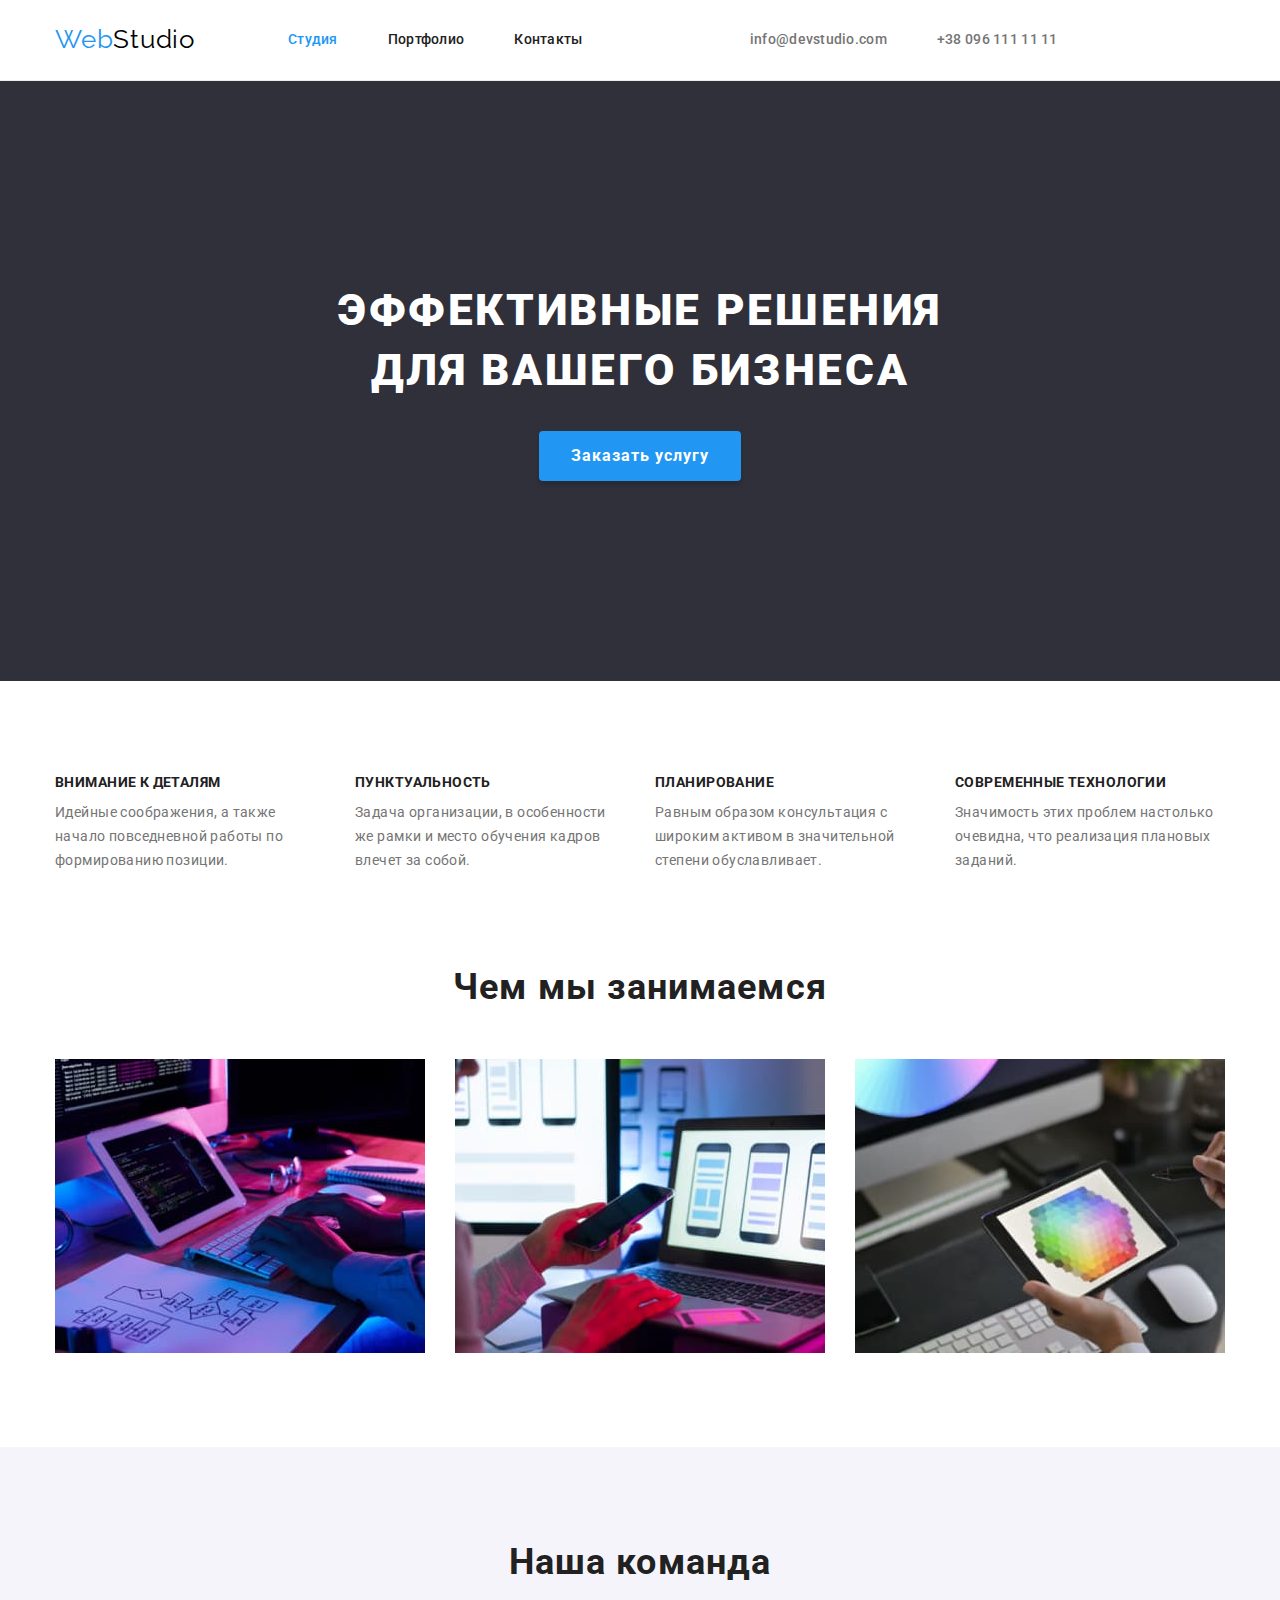
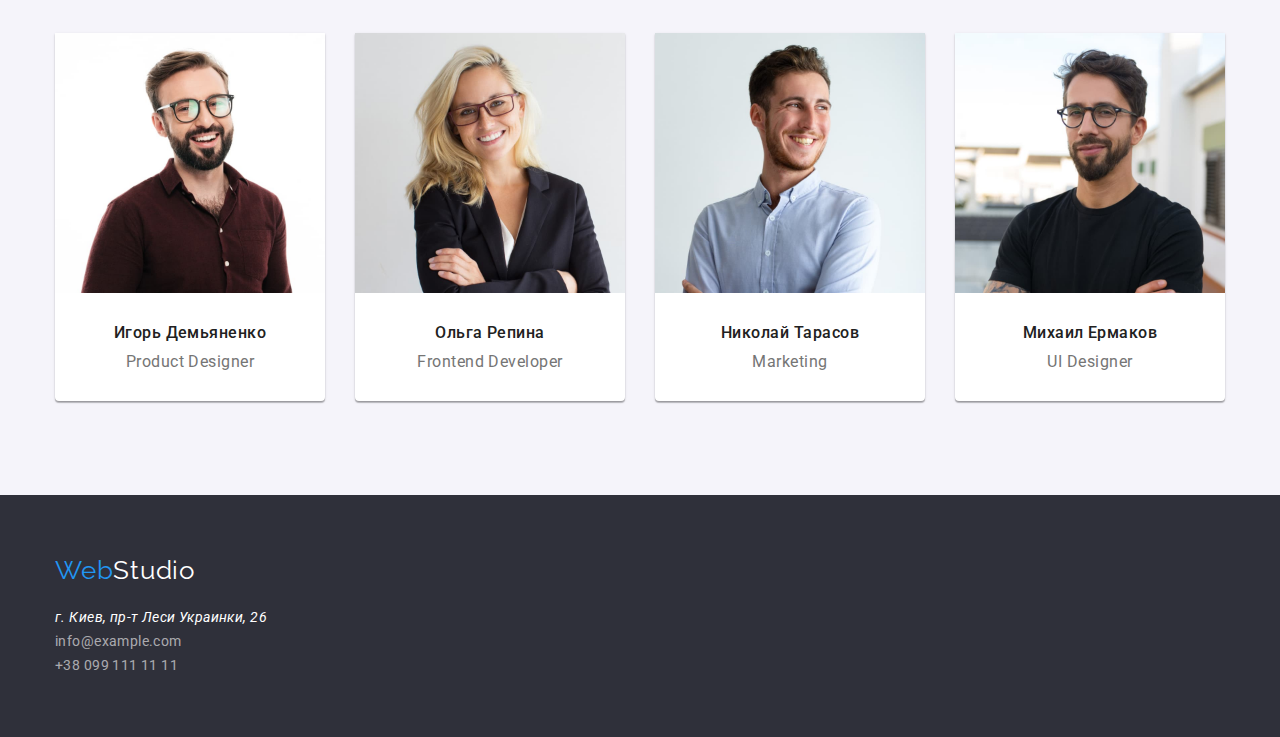
==== commit 6a6e5783: "Внесено зміни у секцію Наша команда" ====
--- a/index.html
+++ b/index.html
@@ -21,7 +21,7 @@
     <!-- ВЕРХНЯЯ ЛИНИЯ -->
     <header class="nav-header">
       <div class="container main-nav">
-        <a href="./index.html" class="link-logo" lang="en">Web<span class="logo-header">Studio</span></a>
+        <a href="./index.html" class="link-logo-header" lang="en">Web<span class="sublogo-header">Studio</span></a>
 
         <nav>
           <ul class="list site-nav">
@@ -96,48 +96,56 @@
         </div>
       </section>
 
-      <!-- Наша команда -->
+      <!-- НАША КОМАНДА -->
       <section class="team-section">
         <div class="container">
           <h2 class="team-title">Наша команда</h2>
-          <ul class="list">
-            <li>
+          <ul class="list our-team">
+            <li class="item">
               <img src="./images/team/product_designer_igor.jpg" alt="Игорь Демьяненко Product Designer" width="270" />
-              <h3 class="team-title-list">Игорь Демьяненкo</h3>
-              <p class="team-text">Product Designer</p>
+              <div class="content">
+                <h3 class="team-title-list">Игорь Демьяненкo</h3>
+                <p class="team-text">Product Designer</p>
+              </div>
             </li>
-            <li>
+            <li class="item">
               <img src="./images/team/frontend_developer_olga.jpg" alt="Ольга Репина Frontend Developer" width="270" />
-              <h3 class="team-title-list">Ольга Репина</h3>
-              <p class="team-text">Frontend Developer</p>
+              <div class="content">
+                <h3 class="team-title-list">Ольга Репина</h3>
+                <p class="team-text">Frontend Developer</p>
+              </div>
             </li>
-            <li>
+            <li class="item">
               <img src="./images/team/marketing_nikolay.jpg" alt="Николай Тарасов Marketing" width="270" />
-              <h3 class="team-title-list">Николай Тарасов</h3>
-              <p class="team-text">Marketing</p>
+              <div class="content">
+                <h3 class="team-title-list">Николай Тарасов</h3>
+                <p class="team-text">Marketing</p>
+              </div>
             </li>
-            <li>
+            <li class="item">
               <img src="./images/team/ui_designer_mihail.jpg" alt="Михаил Ермаков UI Designer" width="270" />
-              <h3 class="team-title-list">Михаил Ермаков</h3>
-              <p class="team-text">UI Designer</p>
+              <div class="content">
+                <h3 class="team-title-list">Михаил Ермаков</h3>
+                <p class="team-text">UI Designer</p>
+              </div>
             </li>
           </ul>
         </div>
       </section>
     </main>
-    <!-- Подвал -->
+    <!-- ПОДВАЛ -->
     <footer class="footer">
       <div class="container">
-        <a href="./index.html" class="link-logo" lang="en">Web<span class="logo-footer">Studio</span></a>
+        <a href="./index.html" class="link-logo-footer" lang="en">Web<span class="sublogo-footer">Studio</span></a>
         <address>
           <ul class="list">
-            <li>
+            <li class="item">
               <a class="address" href="https://goo.gl/maps/Poxogy9ZwxsRHQay8" target="_blank"
                 >г. Киев, пр-т Леси Украинки, 26</a
               >
             </li>
-            <li><a class="link-footer" href="mailto:info@example.com">info@example.com</a></li>
-            <li><a class="link-footer" href="tel:+380991111111">+38 099 111 11 11</a></li>
+            <li class="item"><a class="link-footer" href="mailto:info@example.com">info@example.com</a></li>
+            <li class="item"><a class="link-footer" href="tel:+380991111111">+38 099 111 11 11</a></li>
           </ul>
         </address>
       </div>
--- a/css/styles.css
+++ b/css/styles.css
@@ -11,6 +11,7 @@
   --black-bg-cl: #2f303a;
 
   --border-header-box: #ececec;
+  --shadow-item-box: 0px 1px 3px rgba(0, 0, 0, 0.12), 0px 1px 1px rgba(0, 0, 0, 0.14), 0px 2px 1px rgba(0, 0, 0, 0.2);
 
   --padding-section: 94px;
   --margin-left-li: 30px;
@@ -67,7 +68,7 @@
   padding-right: 15px;
   margin-left: auto;
   margin-right: auto;
-  outline: 1px solid red;
+  /* outline: 1px solid red; */
 }
 
 /* ВЕРХНЯЯ ЛИНИЯ - HEADER */
@@ -125,7 +126,7 @@
   padding-bottom: 32px;
 }
 
-.link-logo {
+.link-logo-header {
   font-family: var(--logo-font);
   font-size: 26px;
   line-height: 1.19;
@@ -136,11 +137,11 @@
   padding-bottom: 25px;
 }
 
-.logo-header {
+.sublogo-header {
   color: var(--logo-text-cl);
 }
 
-.logo-footer {
+.sublogo-footer {
   color: var(--alt-text-cl);
 }
 
@@ -298,7 +299,14 @@
   padding-bottom: var(--padding-section);
 }
 
+.content {
+  padding-top: 30px;
+  padding-bottom: 30px;
+}
+
 .team-title-list {
+  margin-bottom: 10px;
+
   font-weight: 500;
   font-size: 16px;
   line-height: 1.19;
@@ -315,13 +323,46 @@
   color: var(--main-text-cl);
 }
 
-/* Подвал */
+.our-team {
+  padding: 0;
+  margin: 0;
+
+  display: flex;
+  flex-wrap: wrap;
+  margin-left: calc(-1 * var(--margin-left-li));
+  margin-top: calc(-1 * var(--margin-left-li));
+}
+
+.our-team > .item {
+  flex-basis: calc(100% / 4 - var(--margin-left-li));
+  margin-left: var(--margin-left-li);
+  margin-top: var(--margin-left-li);
+
+  background: var(--primary-bg-cl);
+  box-shadow: var(--shadow-item-box);
+  border-radius: 0px 0px 4px 4px;
+  overflow: hidden;
+}
+
+/* ПОДВАЛ - FOOTER */
 .footer {
   background-color: var(--black-bg-cl);
+  padding-top: var(--padding-footer);
+  padding-bottom: var(--padding-footer);
+}
+
+.link-logo-footer {
+  font-family: var(--logo-font);
+  font-size: 26px;
+  line-height: 1.19;
+  letter-spacing: 0.03em;
+  text-decoration: none;
+  color: var(--accent-cl);
+  display: inline-block;
+  margin-bottom: 20px;
 }
 
 .address {
-  font-style: normal;
   font-weight: 400;
   font-size: 14px;
   line-height: 1.71;
@@ -331,7 +372,9 @@
 }
 
 .address:hover,
-.address:focus {
+.address:focus,
+.link-footer:hover,
+.link-footer:focus {
   color: var(--accent-cl);
 }
 
@@ -345,10 +388,10 @@
   text-decoration: none;
 }
 
-.link-footer:hover,
+/* .link-footer:hover,
 .link-footer:focus {
   color: var(--accent-cl);
-}
+} */
 
 /* PORTFOLIO */
 .name-work {
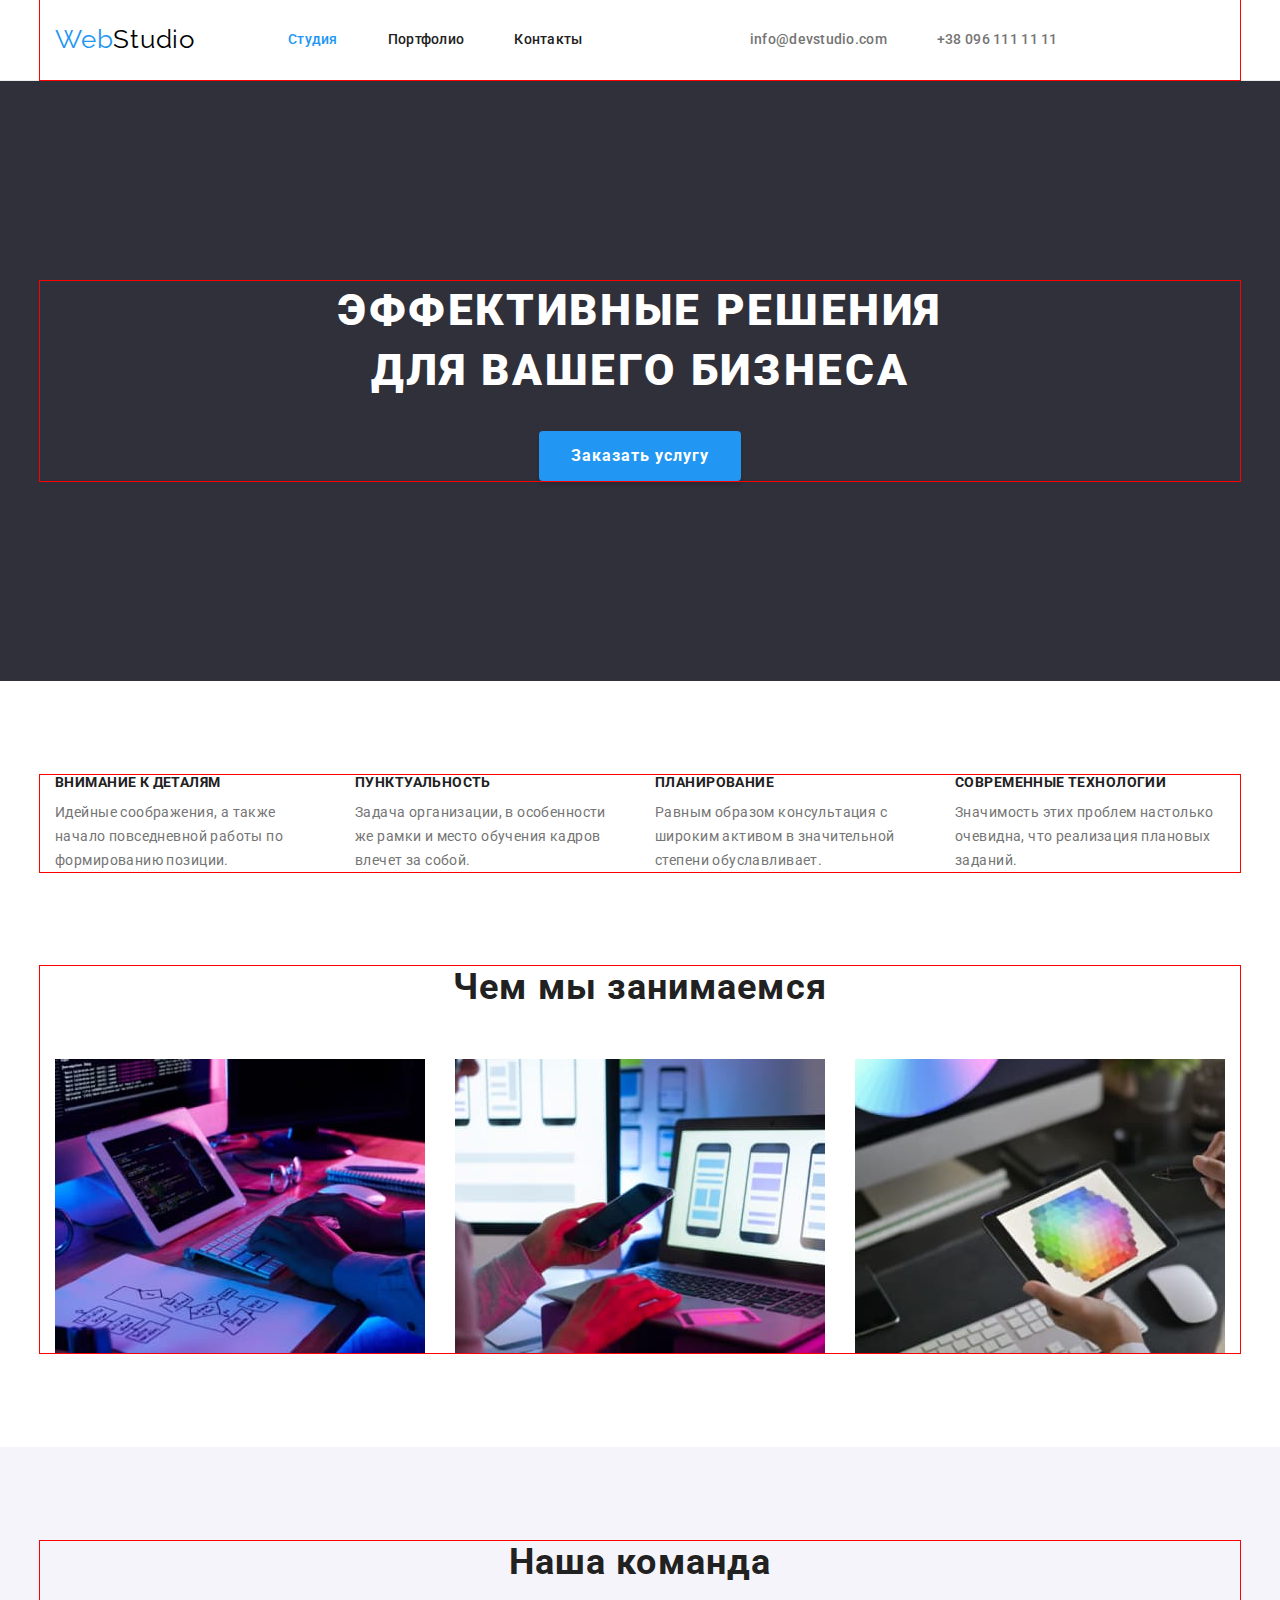
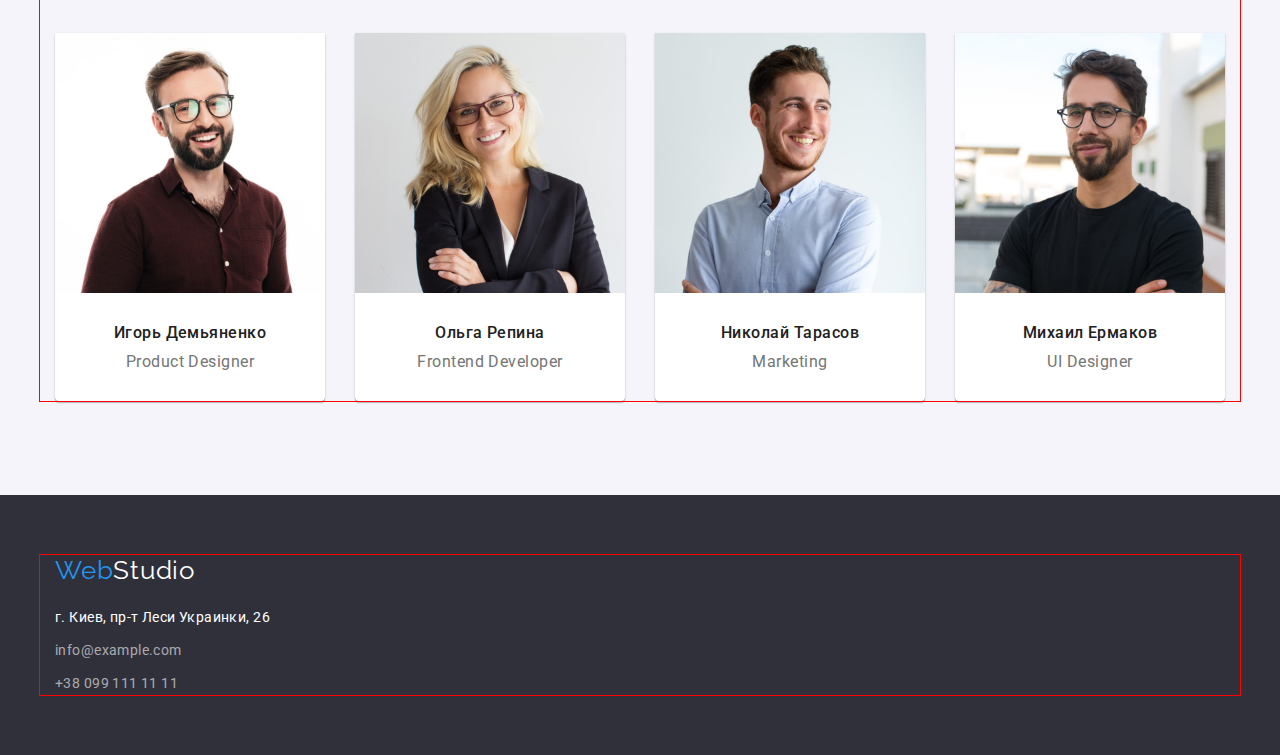
==== commit fd938af4: "Внесено зміни у секцію Footer." ====
--- a/index.html
+++ b/index.html
@@ -140,7 +140,7 @@
         <address>
           <ul class="list">
             <li class="item">
-              <a class="address" href="https://goo.gl/maps/Poxogy9ZwxsRHQay8" target="_blank"
+              <a class="link-address" href="https://goo.gl/maps/Poxogy9ZwxsRHQay8" target="_blank"
                 >г. Киев, пр-т Леси Украинки, 26</a
               >
             </li>
--- a/css/styles.css
+++ b/css/styles.css
@@ -68,7 +68,7 @@
   padding-right: 15px;
   margin-left: auto;
   margin-right: auto;
-  /* outline: 1px solid red; */
+  outline: 1px solid red;
 }
 
 /* ВЕРХНЯЯ ЛИНИЯ - HEADER */
@@ -362,7 +362,8 @@
   margin-bottom: 20px;
 }
 
-.address {
+.link-address {
+  font-style: normal;
   font-weight: 400;
   font-size: 14px;
   line-height: 1.71;
@@ -371,8 +372,8 @@
   text-decoration: none;
 }
 
-.address:hover,
-.address:focus,
+.link-address:hover,
+.link-address:focus,
 .link-footer:hover,
 .link-footer:focus {
   color: var(--accent-cl);
@@ -388,10 +389,9 @@
   text-decoration: none;
 }
 
-/* .link-footer:hover,
-.link-footer:focus {
-  color: var(--accent-cl);
-} */
+address .item:not(:last-child) {
+  margin-bottom: 9px;
+}
 
 /* PORTFOLIO */
 .name-work {
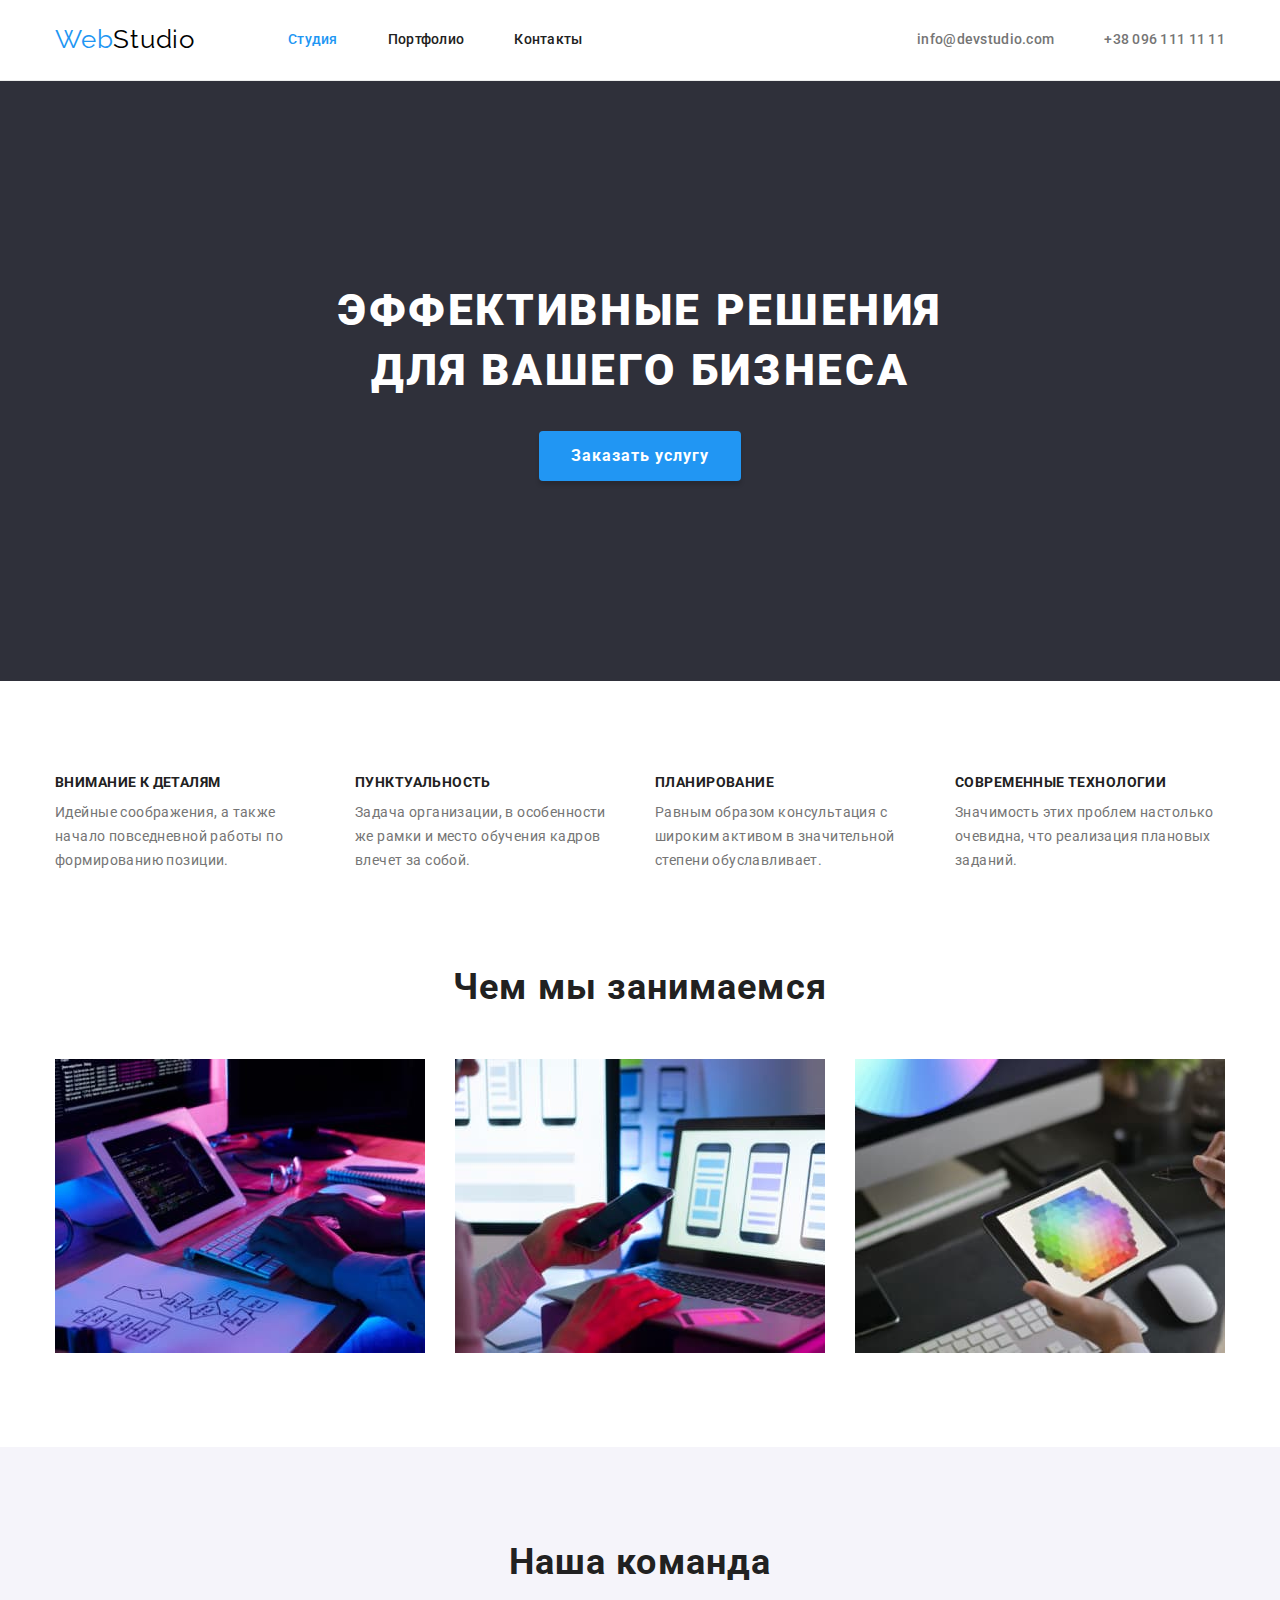
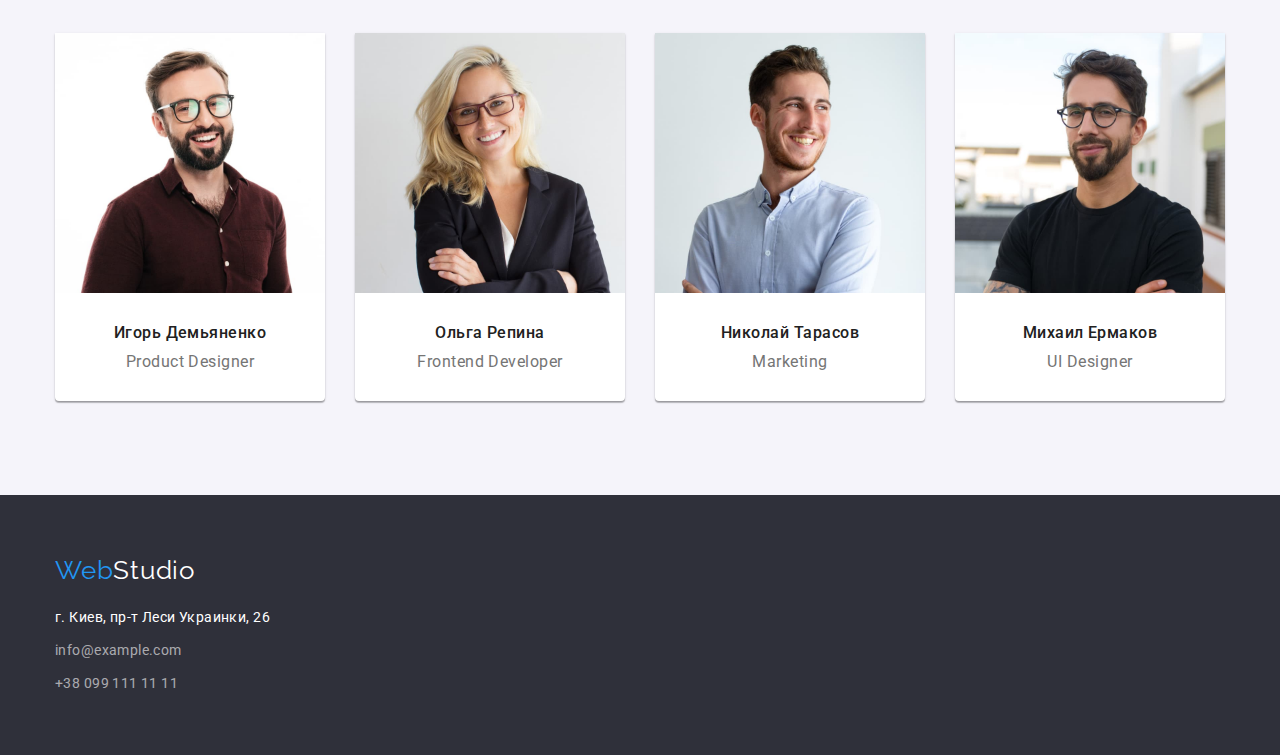
==== commit 8cc64c97: "Внесено правки від Ментора." ====
--- a/index.html
+++ b/index.html
@@ -5,15 +5,17 @@
     <meta http-equiv="X-UA-Compatible" content="IE=edge" />
     <meta name="viewport" content="width=device-width, initial-scale=1.0" />
     <title>Main Page</title>
+    <link
+      rel="stylesheet"
+      href="https://cdnjs.cloudflare.com/ajax/libs/modern-normalize/1.0.0/modern-normalize.min.css"
+    />
     <link rel="preconnect" href="https://fonts.gstatic.com" />
+
     <link
       href="https://fonts.googleapis.com/css2?family=Raleway:wght@700&family=Roboto:wght@400;500;700;900&display=swap"
       rel="stylesheet"
     />
-    <link
-      rel="stylesheet"
-      href="https://cdnjs.cloudflare.com/ajax/libs/modern-normalize/1.0.0/modern-normalize.min.css"
-    />
+
     <link rel="stylesheet" href="./css/styles.css" />
   </head>
 
--- a/css/styles.css
+++ b/css/styles.css
@@ -68,7 +68,7 @@
   padding-right: 15px;
   margin-left: auto;
   margin-right: auto;
-  outline: 1px solid red;
+  /* outline: 1px solid red; */
 }
 
 /* ВЕРХНЯЯ ЛИНИЯ - HEADER */
@@ -107,7 +107,7 @@
 .list-contact {
   display: flex;
   align-items: center;
-  margin: auto;
+  margin-left: auto;
 }
 
 /* 1-й спосіб відступу елементів один від одного */
@@ -257,6 +257,7 @@
 
 .features-section {
   padding-top: var(--padding-section);
+  padding-bottom: var(--padding-section);
 }
 
 /* ЧЕМ МЫ ЗАНИМАЕМСЯ - WORK SECTION */
@@ -288,7 +289,6 @@
   margin-top: var(--margin-left-li);
 }
 .work-section {
-  padding-top: var(--padding-section);
   padding-bottom: var(--padding-section);
 }
 
@@ -302,6 +302,8 @@
 .content {
   padding-top: 30px;
   padding-bottom: 30px;
+  padding-left: 32px;
+  padding-right: 32px;
 }
 
 .team-title-list {
@@ -394,6 +396,57 @@
 }
 
 /* PORTFOLIO */
+
+.section-portfolio {
+  padding-top: var(--padding-section);
+  padding-bottom: var(--padding-section);
+}
+/*  ПОЧАТОК CSS КНОПОК-ФІЛЬТРІВ */
+
+.button-portfolio {
+  font-weight: 500;
+  font-size: 16px;
+  line-height: 1.63;
+  text-align: center;
+  letter-spacing: 0.03em;
+  color: var(--title-text-cl);
+  background-color: var(--accent-bg-cl);
+  cursor: pointer;
+
+  padding: 6px 22px;
+  border: none;
+  border-radius: 4px;
+}
+
+.list .button-portfolio.actively {
+  color: var(--alt-text-cl);
+  background-color: var(--accent-cl);
+}
+
+.button-portfolio:hover,
+.button-portfolio:focus {
+  background-color: var(--accent-cl);
+  color: var(--alt-text-cl);
+}
+
+.button-list {
+  display: flex;
+  flex-wrap: wrap;
+  justify-content: center;
+  align-items: center;
+  margin-bottom: 50px;
+}
+
+.button-list .item + .item {
+  margin-left: 8px;
+}
+
+/*  КІНЕЦЬ CSS КНОПОК-ФІЛЬТРІВ */
+
+/* OUR-PROJECTS */
+.description {
+  padding: 20px 24px;
+}
 .name-work {
   font-weight: 700;
   font-size: 18px;
@@ -410,24 +463,23 @@
   color: var(--main-text-cl);
 }
 
-.button-portfolio {
-  font-weight: 500;
-  font-size: 16px;
-  line-height: 1.63;
-  text-align: center;
-  letter-spacing: 0.03em;
-  color: var(--title-text-cl);
-  background-color: var(--accent-bg-cl);
-  cursor: pointer;
-}
-
-.list .button-portfolio.actively {
-  color: var(--alt-text-cl);
-  background-color: var(--accent-cl);
-}
-
-.button-portfolio:hover,
-.button-portfolio:focus {
-  background-color: var(--accent-cl);
-  color: var(--alt-text-cl);
-}
+.our-projects {
+  padding: 0;
+  margin: 0;
+
+  display: flex;
+  flex-wrap: wrap;
+  /* justify-content: center;
+  align-items: center; */
+  margin-left: calc(-1 * var(--margin-left-li));
+  margin-top: calc(-1 * var(--margin-left-li));
+}
+
+.our-projects > .item {
+  flex-basis: calc(100% / 3 - var(--margin-left-li));
+  margin-left: var(--margin-left-li);
+  margin-top: var(--margin-left-li);
+
+  background: var(--primary-bg-cl);
+  border: 1px solid #eeeeee;
+}
